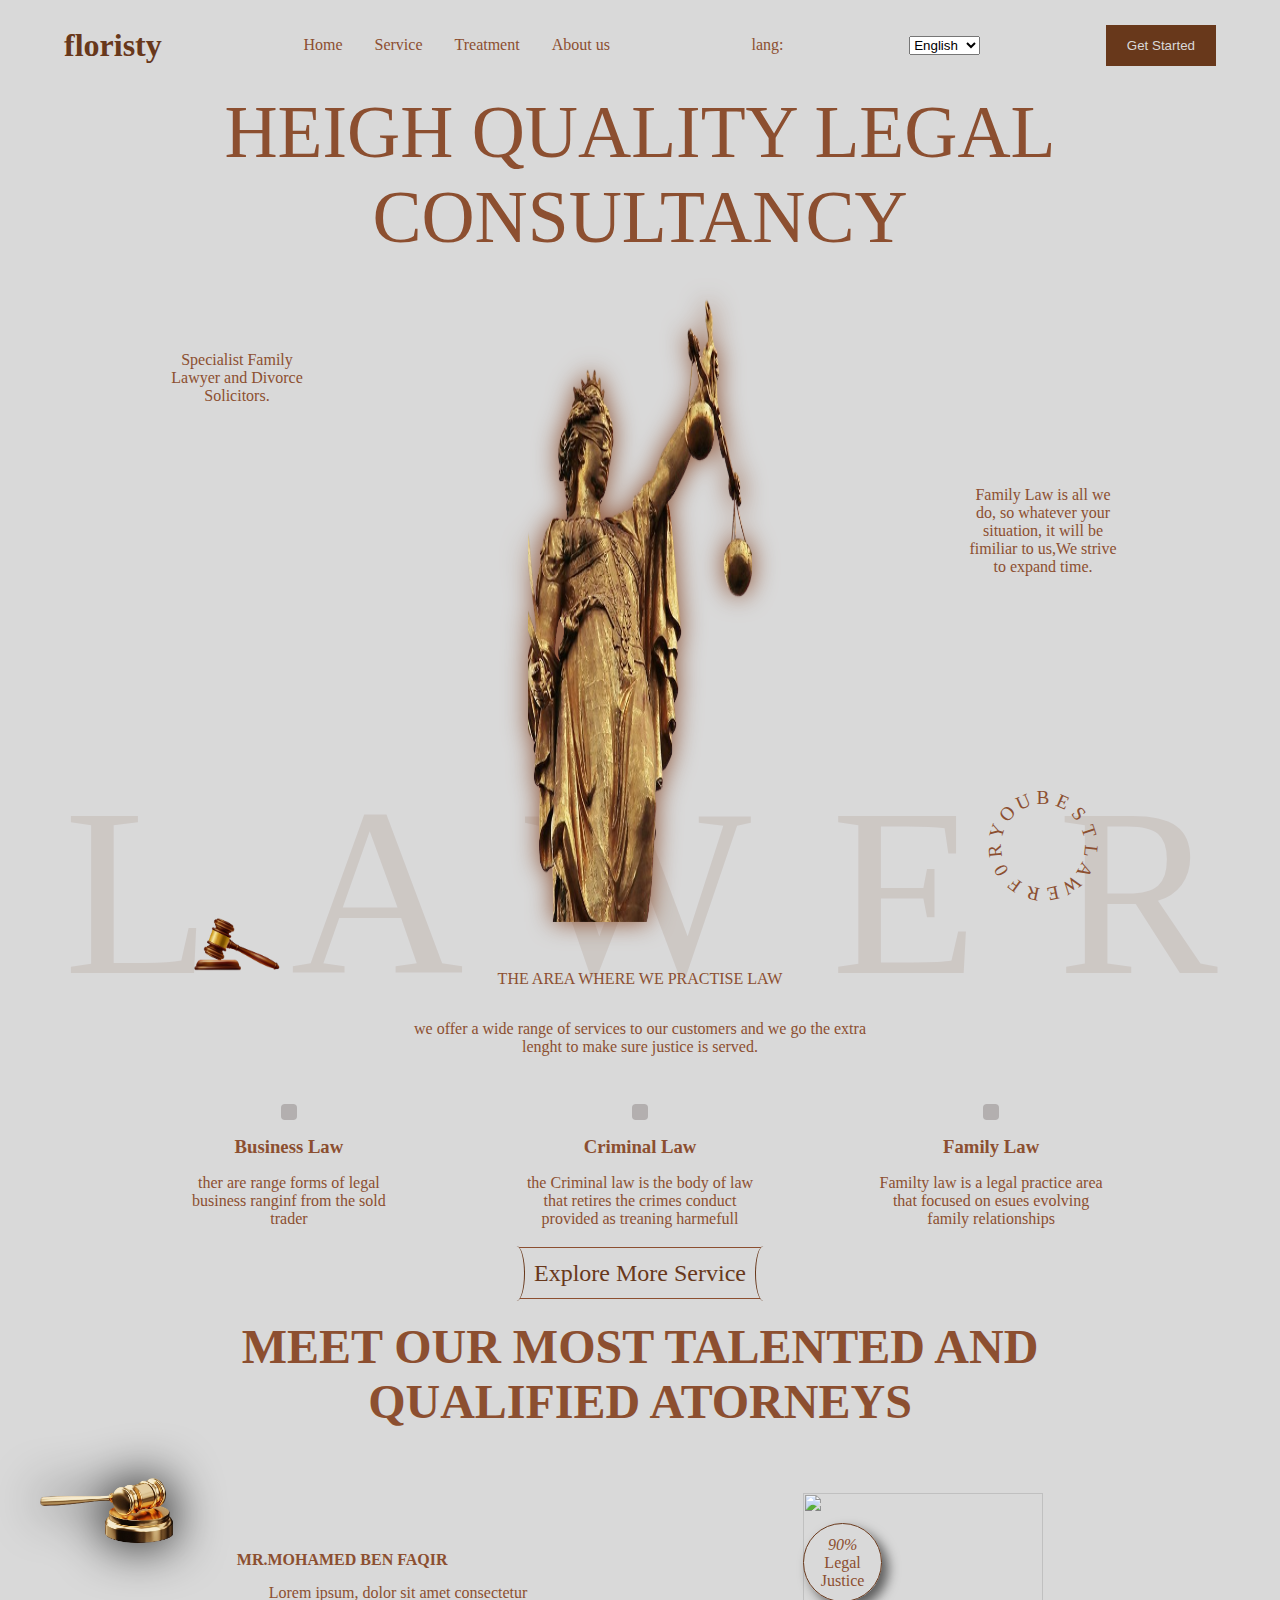
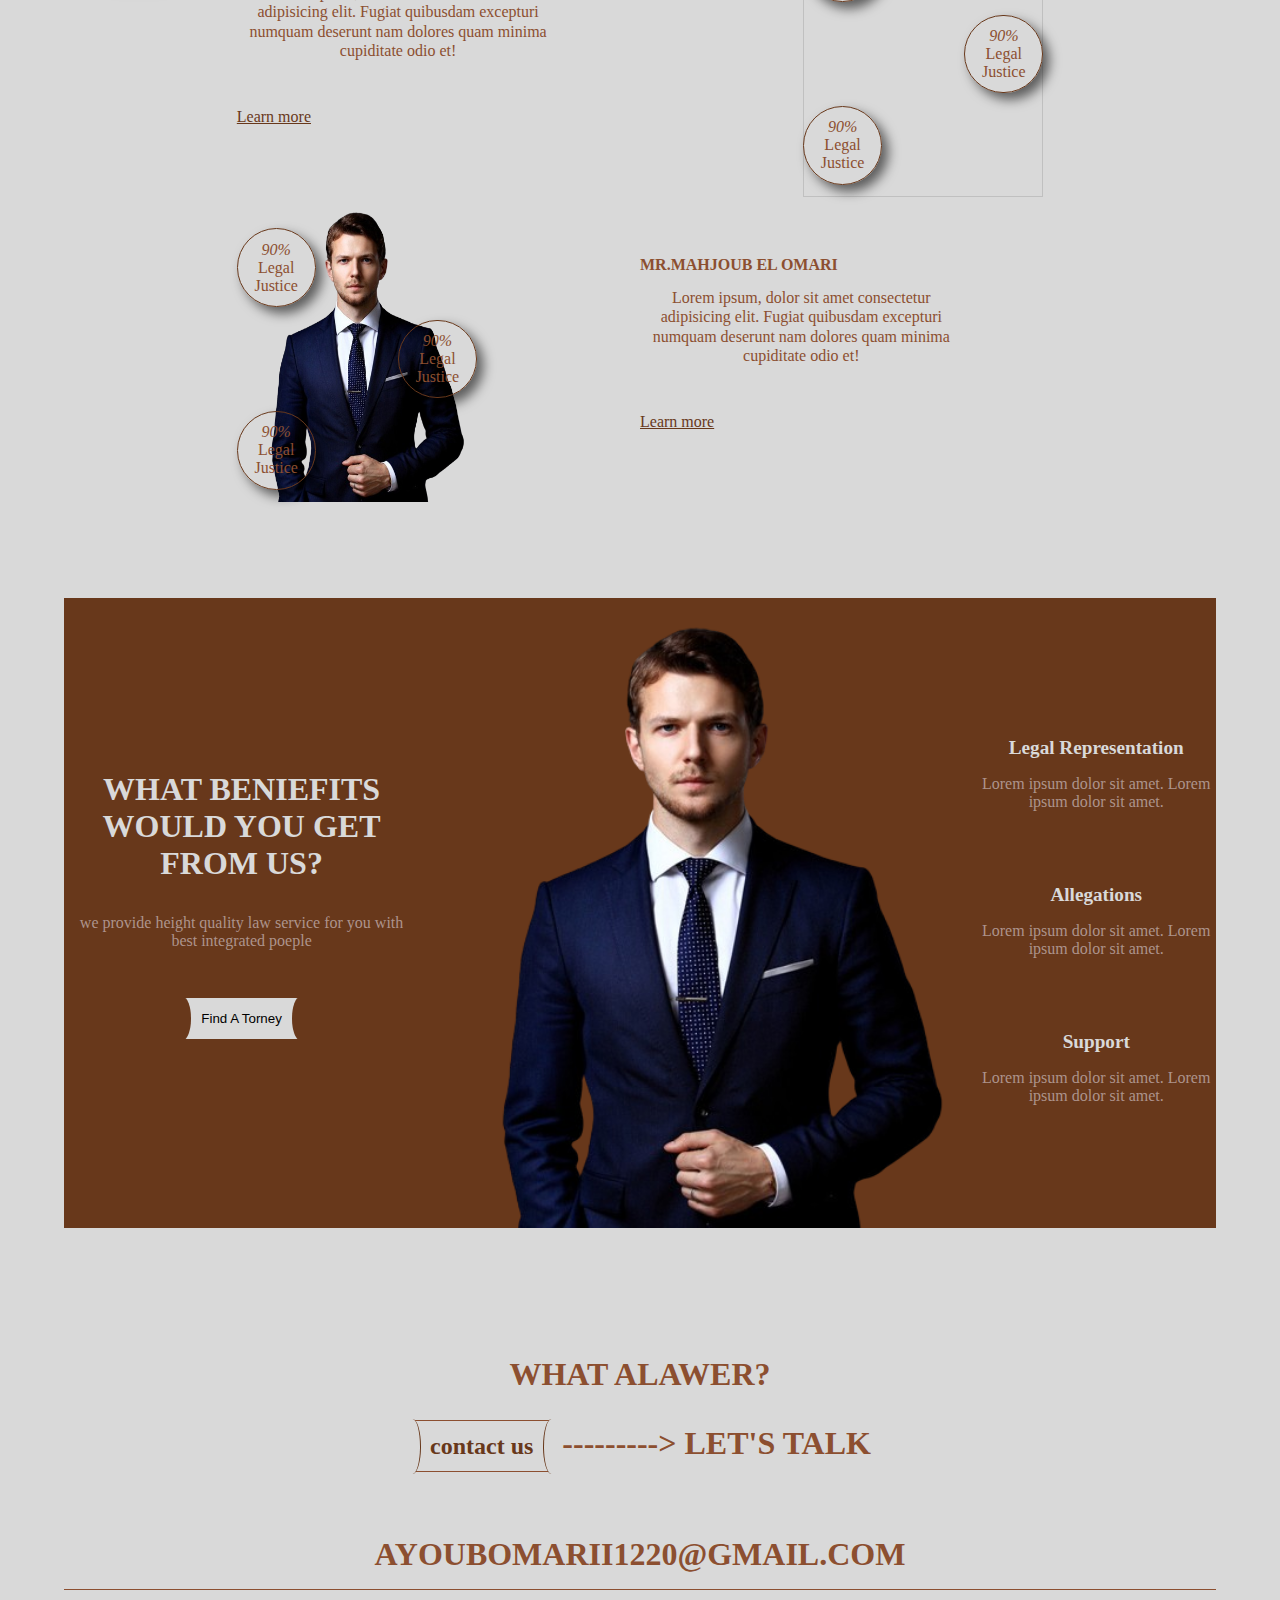
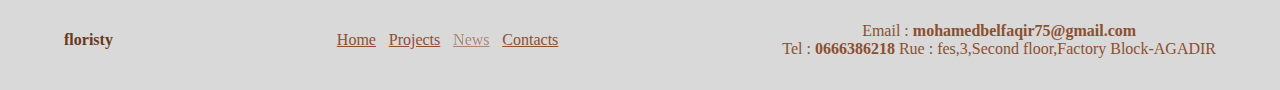
==== index.html @ afbe5ad4 "Update index.html" ====
<html lang="en">
<head>
    <meta charset="UTF-8">
    <meta name="keyword" content="">
    <meta name="description" content=".">
    <meta name="viewport" content="width=device-width, initial-scale=1.0">
   <!--Google Translater Api  -->
      <script src="https://translate.google.com/translate_a/element.js?cb=googleTranslateElementInit"></script>
    <!-- font-awesome cli  -->
    <link rel="stylesheet"  type="text/css" href="https://cdnjs.cloudflare.com/ajax/libs/font-awesome/6.5.1/css/all.min.css" integrity="sha512-DTOQO9RWCH3ppGqcWaEA1BIZOC6xxalwEsw9c2QQeAIftl+Vegovlnee1c9QX4TctnWMn13TZye+giMm8e2LwA==" crossorigin="anonymous" referrerpolicy="no-referrer" />
    <link rel="stylesheet" href="./Styles/index.css">
    <title>Lawer||Floristy</title>
</head>
<style>
    .text-ring {
    position: relative;
    }
    .text-ring [style*=--index] {
        font-size: calc(var(--font-size, 2) * .6rem);
        position: absolute;
        top: 50%;
        left: 50%;
        transform:
        translate(-50%, -50%)
        rotate(calc(360deg / var(--total) * var(--index)))
        translateY(calc(var(--radius, 5) * -1ch));
    }
</style>
<body class="scroller-y" dir="">
    <header class="countainer">
        <nav class="nav">
            <h1 class="logo"><a href="./index.html">floristy</a></h1>
            <ul class="nav-links flex-center">
                <li class="nav-link"><a href="./index.html">Home</a></li>
                <li class="nav-link"><a href="./service.html">Service</a></li>
                <li class="nav-link"><a href="#Treatment">Treatment</a></li>
                <li class="nav-link"><a href="#Aboutus">About us</a></li>
                <li class="nav-link flex-center ex-btn navToggler-btn">X</li>
            </ul>
<!--             Google Translater -->
            <label for="language-select">lang:</label>
            <select id="language-select" onchange="translateContent()">
                <option value="en">English</option>
                <option value="es">Spanish</option>
                <option value="fr">French</option>
                <option value="de">German</option>
                <!-- Add more languages as needed -->
            </select>
            <input type="button" value="Get Started" class="button relative nav-btn navToggler-btn">
        </nav>
        <div class="header-intro text-center">
            HEIGH QUALITY LEGAL CONSULTANCY
        </div>
    </header>
    <section class="first-section countainer">
        <div class="columns flex-evenly">
            <div class="col-1 flex-column">
                <div class="">
                    <i class="fa-solid fa-arrow-down-long my-2"></i>
                    <p class="text">Specialist Family Lawyer and Divorce Solicitors.</p>
                </div>
                <img src="./imgs/harem-2.png" alt="" class="hamer-img">
            </div>
            <div class="col-2 main-header-col flex-column">
                <!-- <img src="./imgs/main-img.jpg" alt="" class="my-2" id="main-img"> -->
                <img src="./imgs/woman-tra.png" alt="" class="my-2" id="main-img">
                <p class="under-imgText my-1">THE AREA WHERE WE PRACTISE LAW</p>
                <span class="some-text">we offer a wide range of services to our customers and we go the extra lenght to make sure justice is served.</span>
            </div>
            <div class="col-3 flex-column ">
                <p class="text">Family Law is all we do, so whatever your situation, it will be fimiliar to us,We strive to expand time.</p>
                <!-- <img src="./imgs/team-1.jpg" alt="" class="rotated"> -->
                <span class="text-ring"style="--total: 15;">
                    <span aria-hidden="true">
                    <span style="--index: 0">B</span>
                    <span style="--index: 1">E</span>
                    <span style="--index: 2">S</span>
                    <span style="--index: 3">T</span>
                    <span style="--index: 4">L</span>
                    <span style="--index: 5">A</span>
                    <span style="--index: 6">W</span>
                    <span style="--index: 7">E</span>
                    <span style="--index: 8">R</span>
                    <span style="--index: 9">F</span>
                    <span style="--index: 10">0</span>
                    <span style="--index: 11">R</span>
                    <span style="--index: 12">Y</span>
                    <span style="--index: 13">O</span>
                    <span style="--index: 14">U</span>
                    <!-- Obfuscated markup -->
                    </span>
                <span class="sr-only"></span>
              </span>
            </div>
        </div>
        <div class="row flex-evenly" id="Service">
            <div class="col-1 col text-center flex-column">
                <i class="icon"><i class="fa-solid fa-user"></i></i>
                <h3 class="title my-1">Business Law</h3>
                <p class="text">ther are range forms of legal business ranginf from the sold trader</p>
            </div>
            <div class="col-2 col text-center flex-column">
                <i class="icon flex-center"><i class="fa-solid fa-user-secret"></i></i>
                <h3 class="title my-1">Criminal Law</h3>
                <p class="text">the Criminal law is the body of law that retires the crimes conduct provided as treaning harmefull
                </p>
            </div>
            <div class="col-3 col text-center flex-column">
                <i class="icon"><i class="fa-solid fa-users"></i></i>
                <h3 class="title my-1">Family Law</h3>
                <p class="text">Familty law is a legal practice area that focused on esues evolving family relationships</p>
            </div>
        </div>
        <div class="explore-btn text-center my-2">
            <a href="./Service.html" target="_blank" class="more-service button footer-btn" title="link">Explore More Service</a>
        </div>
    </section>
    <section class="second-section relative countainer" id="Aboutus">
        <h2 class="text-center my-2">MEET OUR MOST TALENTED AND QUALIFIED ATORNEYS</h2>
         <!-- MR.MohamedBenlfaqir -->
        <div class="flex-between inner my-2">
            <div class="flex-column part part-1">
                <h4 class="">MR.MOHAMED BEN FAQIR</h4>
                <p class="text">Lorem ipsum, dolor sit amet consectetur adipisicing elit. Fugiat quibusdam excepturi numquam deserunt nam dolores quam minima cupiditate odio et!</p>
                <div class="teaches-icons flex gap-8 my-1">
                    <div class=""><i class="fa-brands fa-facebook"></i></div>
                    <div class=""><i class="fa-brands fa-whatsapp"></i></div>
                    <div class=""><i class="fa-brands fa-twitter"></i></div>
                    <div class=""><i class="fa-solid fa-envelope"></i></div>
                </div>
                <a href="./contact.html" title="link" class="link-underline my-1">Learn more</a>
            </div>
            <div class="img-div relative part">
                <img src="./imgs/Lawyer_files/1(3).png" title="link" alt="" class="woman-img">
                <div class="score bordered text-center flex-center">
                    <i class="score-icon">90%</i>
                    <div class="score-alt">Legal Justice</div>
                </div>
                <div class="score bordered text-center flex-center">
                    <i class="score-icon">90%</i>
                    <div class="score-alt">Legal Justice</div>
                </div>
                <div class="score bordered text-center flex-center">
                    <i class="score-icon">90%</i>
                    <div class="score-alt">Legal Justice</div>
                </div>
            </div>
        </div>
        <!-- MR.MahjoubELomari -->
        <div class="flex-between inner my-2">
            <div class="img-div relative part">
                <img src="./imgs/avatar.png" title="link" alt="" class="woman-img">
                <div class="score bordered text-center flex-center">
                    <i class="score-icon">90%</i>
                    <div class="score-alt">Legal Justice</div>
                </div>
                <div class="score bordered text-center flex-center">
                    <i class="score-icon">90%</i>
                    <div class="score-alt">Legal Justice</div>
                </div>
                <div class="score bordered text-center flex-center">
                    <i class="score-icon">90%</i>
                    <div class="score-alt">Legal Justice</div>
                </div>
            </div>
            <div class="flex-column part part-1">
                <h4 class="">MR.MAHJOUB EL OMARI</h4>
                <p class="text">Lorem ipsum, dolor sit amet consectetur adipisicing elit. Fugiat quibusdam excepturi numquam deserunt nam dolores quam minima cupiditate odio et!</p>
                <div class="teaches-icons flex gap-8 my-1">
                    <div class=""><i class="fa-brands fa-facebook"></i></div>
                    <div class=""><i class="fa-brands fa-whatsapp"></i></div>
                    <div class=""><i class="fa-brands fa-twitter"></i></div>
                    <div class=""><i class="fa-solid fa-envelope"></i></div>
                </div>
                <a href="./contact.html" title="link" class="link-underline my-1">Learn more</a>
            </div>
        </div>
        <div class="floating-img">
            <img src="./imgs/laiedhamer.png" title="img" alt="">
        </div>
    </section>
    <section class="third-section countainer" id="Treatment">
        <div class="third-columns brown flex-around">
            <div class="col col-1">
                <h1 class="text">WHAT BENIEFITS WOULD YOU GET FROM US?</h1>
                <p class="my-2 desc">we provide height quality law service for you with best integrated poeple </p>
                <button type="button" title="btn" class="button my-1">Find A Torney</button>
            </div>
            <div class="col-2 center-img">
                <img src="./imgs/avatar.png" alt="" class="avatar">
            </div>
            <div class="col col-3 flex-column flex-around">
                <div class="part">
                    <h5 class="alt my-1 text">Legal Representation</h5>
                    <span class="desc">
                        Lorem ipsum dolor sit amet.
                        Lorem ipsum dolor sit amet.
                    </span>
                </div>
                <div class="part">
                    <h5 class="alt my-1 text">Allegations</h5>
                    <span class="desc">
                        Lorem ipsum dolor sit amet.
                        Lorem ipsum dolor sit amet.
                    </span>
                </div>
                <div class="part">
                    <h5 class="alt my-1 text">Support</h5>
                    <span class="desc">
                        Lorem ipsum dolor sit amet.
                        Lorem ipsum dolor sit amet.</span>
                </div>
            </div>
        </div>
        <div class="footer-asq flex-center my-1">
            <div>
                <p class="my-2 que">WHAT ALAWER?</p> 
                <span class="button footer-btn my-1">contact us</span> ---------> <span class="word">LET'S TALK</span> <br><br> <br>
                AYOUBOMARII1220@GMAIL.COM
            </div>
        </div>
    </section>

    <footer class="countainer">
        <div class="nav-footer flex-between my-2">
            <div class="logo"><a href="./index.html">floristy</a></div>
            <ul class="footer-nav flex gap-8">
                <li class="nav-btm-link"><a href="./index.html" title="link">Home</a></li>
                <li class="nav-btm-link"><a href="./projects.html" title="link">Projects</a></li>
                <li class="nav-btm-link disabeled"><a href="#" title="link">News</a></li>
                <li class="nav-btm-link"><a href="/contact.html" title="link">Contacts</a></li>
            </ul>
            <div class="other-links">
                Email : <strong class="colred my-1">mohamedbelfaqir75@gmail.com</strong><br>
                Tel : <strong class="colred my-1">0666386218</strong>
                Rue : <span class="colored">fes,3,Second floor,Factory Block-AGADIR</span>
            </div>
        </div>
    </footer>


    <script src="./Scripts/index.js"></script>
</body>
</html>
---- Styles/index.css ----
html,*{padding: 0;margin: 0;scroll-behavior: smooth;}
:root
{
    --main-color:var(--c1);
    --Text-color:var(--c3);
    --bg-color:var(--c2);

    --c1:#68381B;
    --c2:#D9D9D9;
    --lightfff:#cabbbbb6;
    --c3:#8C4F30;
    --c4:#000000;
}

/* Star Global Variables */
.countainer{max-width: 90%;margin: 0 auto};
.colred{color: var(--main-color);}
.bg-colred{background: var(--c1);}
.bordered{border-radius: 50%;}
.disabeled{opacity: .6;-webkit-user-select: none;user-select: none;}
.relative{position:relative;}
.flex,
.flex-column,
.flex-center,
.flex-between,
.flex-around,
.flex-evenly{display: flex;align-items: center;}

.flex-center{justify-content: center;}
.flex-between{justify-content: space-between;}
.flex-around{justify-content: space-around;}
.flex-evenly{justify-content: space-evenly;}
.flex-column{flex-direction: column;}

.flex{display: flex;}
.hide{display: none;}

/*syling the brans icons*/
.fa-brands,.fa-solid{font-size: 1.4rem;cursor: pointer;}
.fa-brands:hover,.fa-solid:hover{scale: 1.2;transition: .3s;}

.fa-facebook:hover{color: blue;}
.fa-whatsapp:hover{color: green;}
.fa-twitter:hover{color: lightblue;}


li,.li{list-style:none !important;}
a{text-align: none !important;color: var(--Text-color);}
.my-1{margin: 1rem 0;}
.my-2{margin: 2rem 0;}
.gap-8{gap: .8rem;}
.gap-1{gap: 1rem;}
.gap-2{gap: 2rem;}
.text-center{text-align: center;width: 90%;margin:0 auto;}
.orangred{color: var(--Orangered);}
.scroller-y::-webkit-scrollbar{background: transparent;width: 6px;border-radius: 20px;}
.scroller-y::-webkit-scrollbar-thumb{background: transparent;width: 6px;border-radius: 20px;}
.scroller-x::-webkit-scrollbar{background: transparent;height: 6px;border-radius: 20px;}
.scroller-x::-webkit-scrollbar-thumb{background: transparent;height: 6px;border-radius: 20px;}
.line-clamp
{
    --max-lines: 3;

    font-weight: 500;
    display: -webkit-box;
    overflow: hidden;
    -webkit-box-orient: vertical;
    -webkit-line-clamp: var(--max-lines);
}
.line-clamp:hover{--max-lines: 6;}
.button
{
    padding: 12px 20px;
    border: solid 1px var(--main-color);
    background: transparent;
    color: var(--main-color);
    transition: .4s linear;
    cursor: pointer;
    position:relative;
}
:root
{
    --font-family-01:'Courier New', Courier, monospace;
    --font-family-02:'Times New Roman', Times, serif;
    --font-family-03:Cambria, Cochin, Georgia, Times, 'Times New Roman', serif;
    --font-family-04:Verdana, Geneva, Tahoma, sans-serif;
}
body
{
    font-family:var(--font-family-03);
    min-height:100vh;
    min-height:100dvh;
    width: 100vw;
    background: var(--bg-color);
    color: var(--Text-color);
    overflow-x: hidden !important;
    scroll-behavior: smooth;
    text-align: center !important;
}
.logo a{text-decoration: none;color: var(--main-color);font-weight: bolder;}
nav{display: flex;align-items: center;justify-content: space-between;height: 10vh;}
ul.nav-links li.ex-btn{display: none;}
@media (max-width:575px){
    ul.nav-links
    {
        position: fixed;
        top: 0;
        left: 0;
        bottom: 0;
        right: 0;
        display: flex;
        align-items: center;
        justify-content: center;
        gap: 1rem;
        flex-direction: column;
        height: 100dvh;
        width: 100%;
        background: var(--c1);
        color: var(--c2);
        z-index: 100;
    }
    ul.nav-links li{margin: 1rem auto}
    ul.nav-links li.ex-btn
    {
        top: 0rem;
        right: 0rem;
        margin: .8rem;
        display: flex;
        padding: .5rem;
        cursor: pointer;
        transition: .3s;
        color: var(--c4);
        border-radius: 50%;
        position: absolute;
        border: solid 1px #000;
        background-color:var(--c2);
    }
    ul.nav-links li.ex-btn:hover
    {
        color:var(--c2);
        background-color: var(--c4);
    }
};
nav ul{display: flex;align-items: center;gap: .6rem;}
nav ul li{list-style: none;margin: 0 1rem;}
nav ul li a{color: var(--Bg-color)!important;text-decoration: none;font-weight: 500;}
.nav-btn{background: var(--c1);color: var(--c2);position: relative;}
.inner-ttitle{font-size: 3.6rem;}

/* End Global Variables */
.header-intro
{
    width: 100%;
    text-align: center;
    font-size: 4.6rem;
}
@media(max-width:320px){
    .header-intro{font-size:.91rem;display: none;}
    .first-section .columns::before
    {
        font-size: .5rem;
        display: none;
    }
}
/*! Start FIRST SECTION */
.first-section .columns::before
{
    content: 'LAWER';
    position: absolute;
    bottom: 0;
    left: 0;
    height: 40vh;
    width: max-content;
    color: var(--c1);
    font-size: 15rem;
    display: flex;
    align-items: center;
    letter-spacing: 5rem;
    z-index: -1 !important;
    opacity: .1;

}

.first-section .columns
{width: 100%;position: relative;}
.first-section .columns div 
{height: 100%;width: auto;}
/*col-01*/
.first-section .columns .col-1,
.first-section .columns .col-3
{
    height:70vh;
    width: 14rem;
    justify-content: space-around;
    flex-direction: column;
    position: relative;
}
.first-section .columns .col-1 img ,
.first-section .columns .col-3 img {height: 6rem;width: 6rem;}
.first-section .columns .col-1 .text ,
.first-section .columns .col-3 .text{max-width: 150px;}
/*col-02*/
.first-section .columns .col-2 #main-img
{
    height:70vh;
    width: 14rem;
    filter:drop-shadow(0 0 12px var(--c3));
    z-index: -1;
}
.first-section .columns .col-2 .under-imgText,.some-text
{
    text-align: center;
    max-width:460px;
    margin: 1rem auto;
}
.row {flex-shrink: 1;}
.row .col
{
    flex-grow: 1;
    width: 20rem;
    padding: 2rem 0;
    text-align: center;
    margin: 0 .7rem;
}
.row .col .icon
{
    text-align: center;
    background: #8b84847e;
    border-radius: 4px;
    font-size: 2rem;
    padding: .5rem;
}
.explore-btn{margin-bottom: 2rem;}
.more-service:hover{background: var(--c1);color: var(--c2);}
.more-service{text-decoration: none;}
@media (min-width:920px){
    .row .col{max-width: 230px;}
}
/*! End FIRST SECTION */
/*! Start FIRST SECTION */
.second-section h2
{
    font-size: 3rem;
    margin-bottom: 4rem;
}
.second-section .inner
{
    max-width: 70%;
    margin: 1 auto ;
    flex-wrap: wrap;
}

.teaches-icons .icon:hover{scale: 1.2;transition: .3s;} 
.teaches-icons .icon 
{
    height: 1.8rem;
    width: 1.8rem;
    border-radius: 50%;
    border: solid .1px #000;
    cursor: pointer;
}
.second-section .inner .part{max-width: 50%;}
.second-section .inner .part-1{align-items: start;}
.second-section .inner .part-1 h4{margin-bottom:.7rem;line-height: 1.5rem;}
.second-section .inner .part-1 .text{max-width: 80%;line-height: 1.2rem;}
.link-underline{color: var(--main-color);text-decoration: underline var(--c1);margin-left: 0;}
.second-section .inner .img-div img
{
    height: 19rem;
    width: 15rem;
}
.floating-img img
{
    position: absolute;
    top: 20%;
    left: -4%;
    height: 5.4rem;
    /* width: 5.4rem; */
    filter:drop-shadow(0 0 1.6rem #000) ;
}
.second-section .inner .img-div .score
{
    position: absolute;
    height: 4rem;
    width: 4rem;
    padding: .4rem;
    border: solid 1.4px var(--main-color);
    flex-direction: column;
    box-shadow: .4rem .4rem 12px #00000093;
}
.second-section .inner .img-div .score:nth-child(2){top: 10%;left: 0;}
.second-section .inner .img-div .score:nth-child(3){top: 40%;right: 0;}
.second-section .inner .img-div .score:nth-child(4){top: 70%;left: 0;}
/*! End FIRST SECTION */

/*! Start third SECTION */
.third-section .third-columns
{
    margin:6rem auto;
    height: 70vh;
    width: 100%;
    background: var(--c1);
    position:relative;
}
.third-section .third-columns .col{max-width: 30%;}
@media (max-width:540px)
{
    .third-section .third-columns
    {
        display: flex;
        align-items: center;
        justify-content: space-around;
        flex-direction: column;
        width: 100vw;
        height: max-content;
        height: fit-content;
        padding: .7rem .4rem ;
    }
    .third-section .third-columns .col
    {
        flex-direction: column;
        width: 100%;
    }
}
.third-section .third-columns .text{color:var(--c2) !important;}
.third-section .third-columns .alt{font-size: 1.2rem !important;}
.third-section .third-columns .desc{color: var(--lightfff) !important;}

.button::after
{
    content: '';
    position: absolute;
    top: -4%;
    left: -.4rem;
    height: 110%;
    width: 1rem;
    border-radius:0 50% 50% 0 ;
    background: var(--c1);
}
.button:before
{
    content: '';
    position: absolute;
    top: -4%;
    right: -.4rem;
    height: 110%;
    width: 1rem;
    border-radius:50% 0 0 50%;
    background: var(--c1);
}
.third-section .third-columns .col-1 button
{
    color: var(--c4);
    border: solid 1px var(--c2);
    background: var(--c2);
}
.third-section .third-columns .center-img img
{
    height:100%;
    width:100%;
    object-fit: cover;
}
.third-section .third-columns  .col-3{height: 70%;}
.third-section .third-columns  .col-3 .part,
.third-section .third-columns  .col-3 .part .desc{max-width: 230px;align-items: start;}
footer{border-top: solid 1px var(--c3);}
.footer-asq
{
    display: flex;
    align-items: center;
    justify-content: center;
    font-size: 2rem;
    font-weight: bolder;
}
@media (max-width:325px)
{
    .footer-asq{font-size: 1.2rem;margin: auto;width: 100%;}
    .word{display: none;}
    .nav-footer{display: flex;align-items: end;justify-content: space-between;flex-direction: column;}
    .footer-nav {margin: 2rem 0;}
    .countainer{max-width: 98%;}  
}
.footer-btn{font-size: 1.5rem;border: solid 1px var(--c3);}
.footer-btn::after{border-right:solid 1px var(--c1);background: var(--c2);}
.footer-btn::before{ border-left:solid 1px var(--c1);background: var(--c2);}
/*! End third SECTION */


/*? Start STYLING THE SECOND PAGE (SERVICE PAGE) */
.column{display: flex;flex-wrap: wrap;}
.column .Card:hover{box-shadow: .3rem .3rem 12px var(--c3);}
.column .Card
{
    flex-grow: 1;
    height: 15em;
    width: 15em;
    margin: .5rem;
    transition: .4s;
    padding-bottom: 1.2rem;
}
.column .Card .service-cover
{
    height: 70%;
    width: 100%;
    object-fit: cover;
    margin-bottom: .6rem;
    z-index: -1;
}
.column .Card h4.number
{
    position: absolute;
    height: 2.5rem;
    width: 2.5rem;
    translate: 0 -100%;
    display: flex;
    align-items: center;
    justify-content: center;
    border-radius:12px 0 0 12px;
    color: var(--c2);
    background-color: var(--c1);
    font-weight: bolder;
}
.column .Card p.desc
{
    font-style: italic;
    max-height: 30%;
    max-width: 100%;

    --max-lines: 3;

    font-weight: 500;
    display: -webkit-box;
    overflow: hidden;
    -webkit-box-orient: vertical;
    -webkit-line-clamp: var(--max-lines);
}
/*? End STYLING THE SECOND PAGE (SERVICE PAGE) */


/*? Start Styling the Contact page*/
.contact-box{padding: 1.5rem 1rem;margin-bottom: 1em;}
.contact-box .col
{
    width: 100%;
    height: 3rem;
    margin: .7rem 0;
}
.contact-box .col input:focus,textarea:focus{border:solid 2px var(--c1);}
.contact-box .col input,
.contact-box .column textarea{width: 90%;padding: 1rem 2rem;}
.contact-box .col input
{
    height: 100%;
    border-radius: 30px;
    border: 0;
    outline: 0;
    color: var(--c3);
}
textarea{margin: auto;border-radius: 20px;}
.contact-box .col input[type="submit"]{color: var(--c2) !important;cursor: pointer;}
/*? End Styling the Contact page*/


footer,.nav-footer{white-space: wrap;flex-wrap: wrap;}
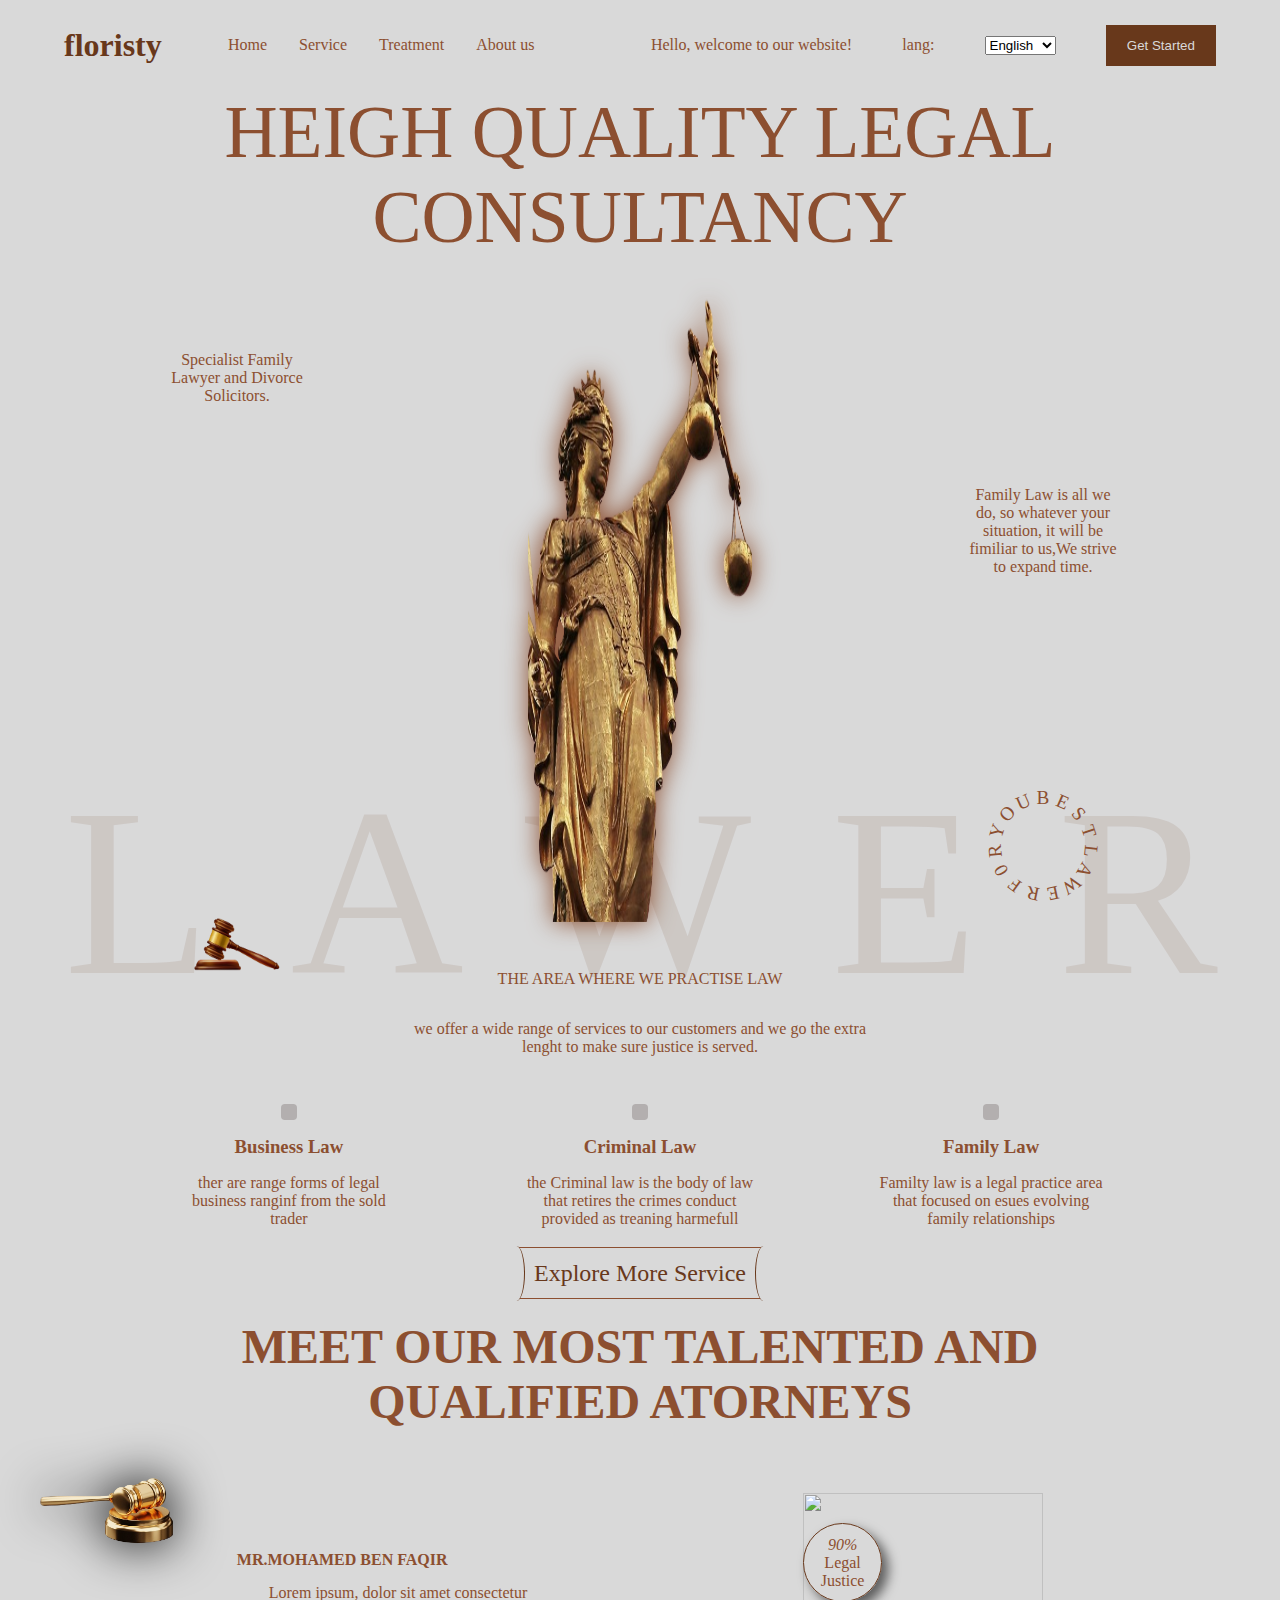
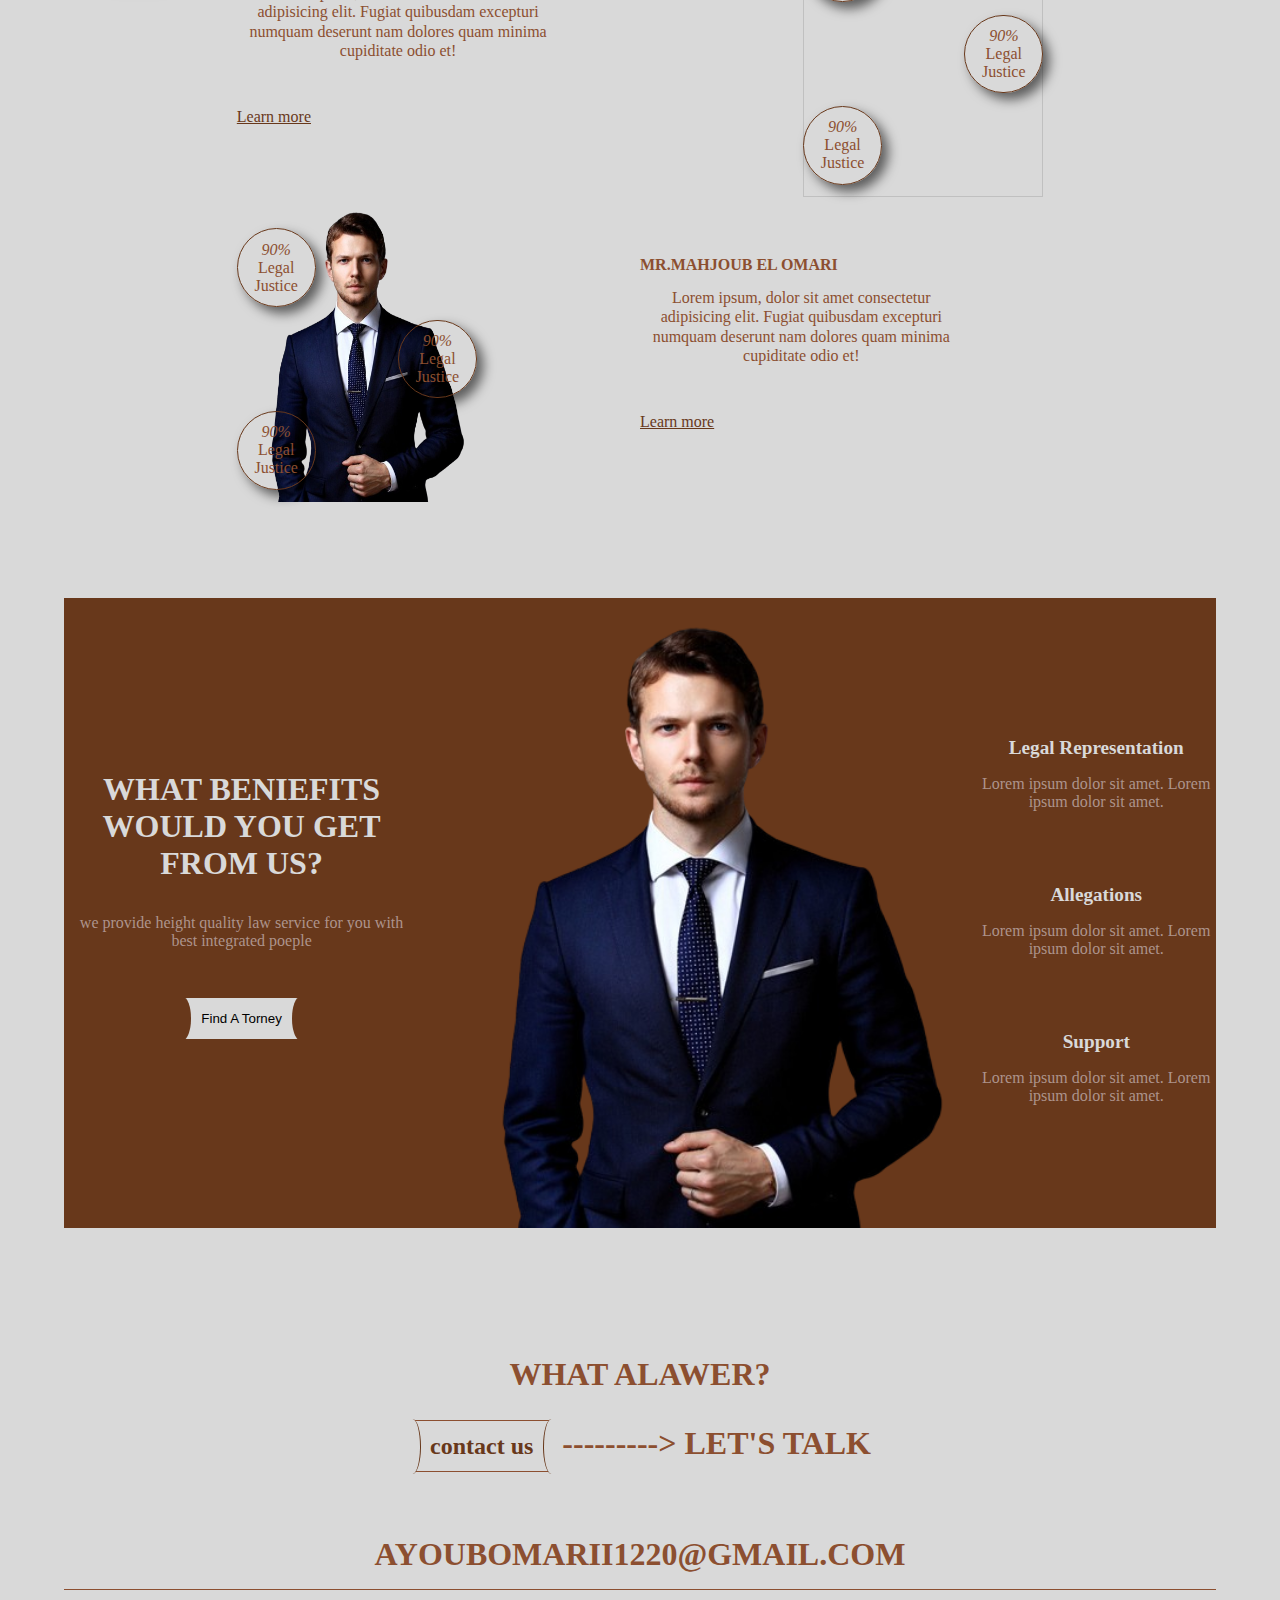
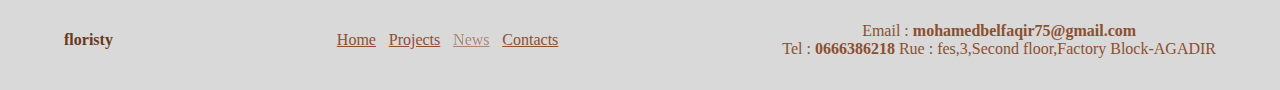
==== commit 5719bdfa: "Update index.html" ====
--- a/index.html
+++ b/index.html
@@ -11,6 +11,11 @@
     <link rel="stylesheet" href="./Styles/index.css">
     <title>Lawer||Floristy</title>
 </head>
+<script>
+    function googleTranslateElementInit() {
+        new google.translate.TranslateElement({pageLanguage: 'en'}, 'google_translate_element');
+    }
+</script>
 <style>
     .text-ring {
     position: relative;
@@ -37,7 +42,11 @@
                 <li class="nav-link"><a href="#Aboutus">About us</a></li>
                 <li class="nav-link flex-center ex-btn navToggler-btn">X</li>
             </ul>
-<!--             Google Translater -->
+           <!--Google Translater -->
+            <div id="google_translate_element"></div>
+            <div id="content">
+                <p>Hello, welcome to our website!</p>
+            </div>
             <label for="language-select">lang:</label>
             <select id="language-select" onchange="translateContent()">
                 <option value="en">English</option>
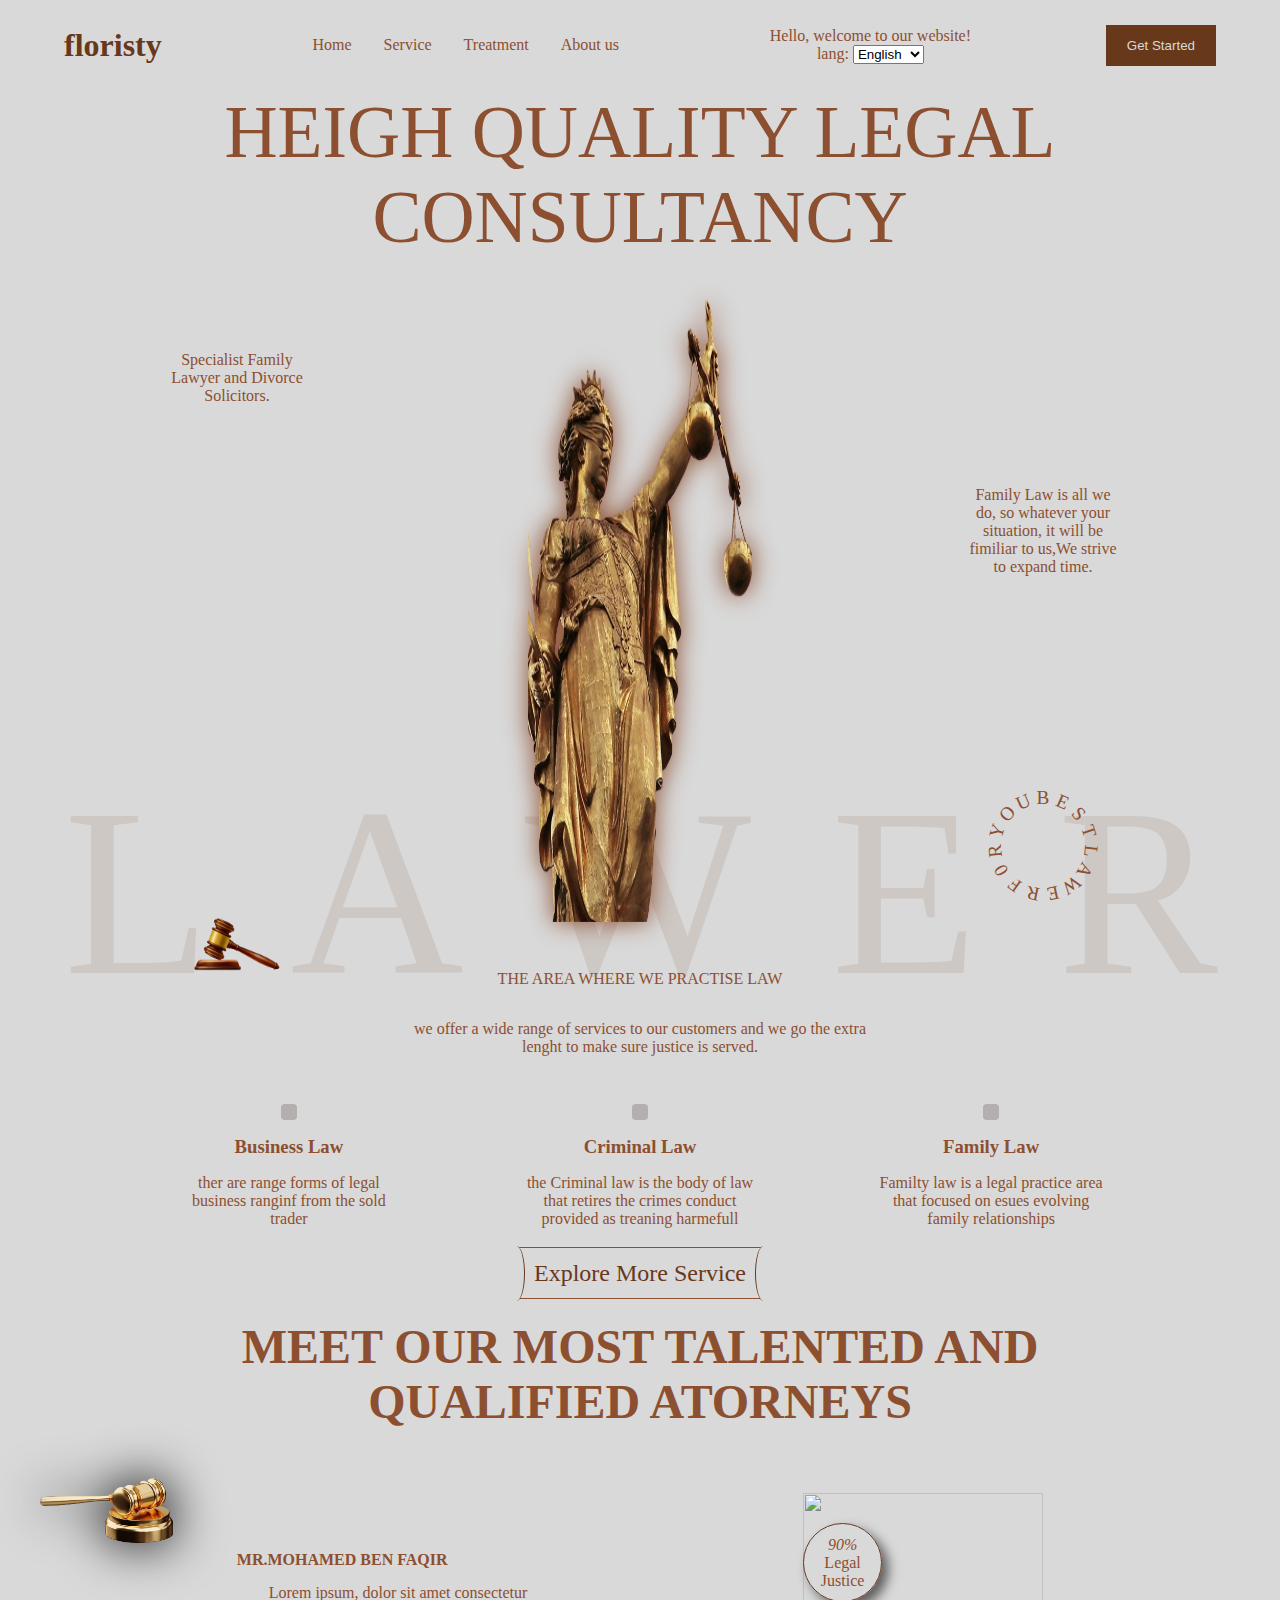
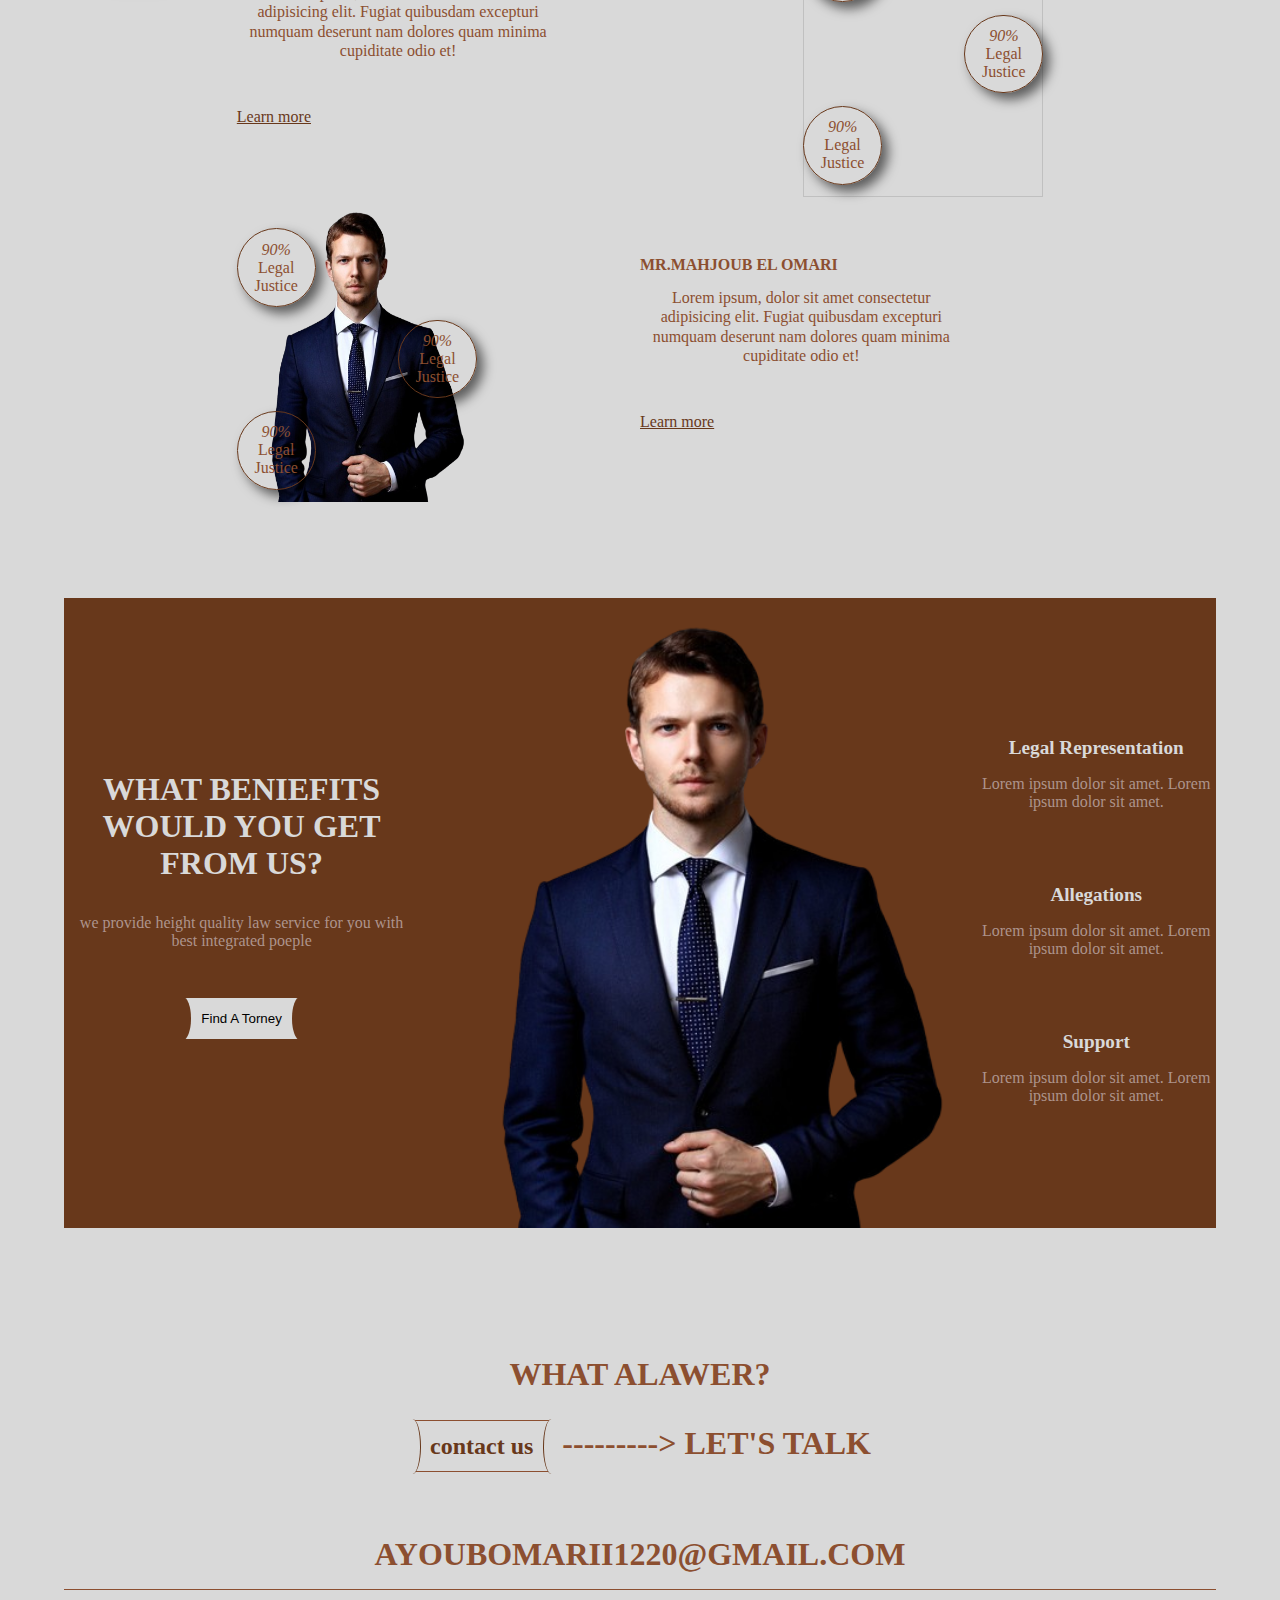
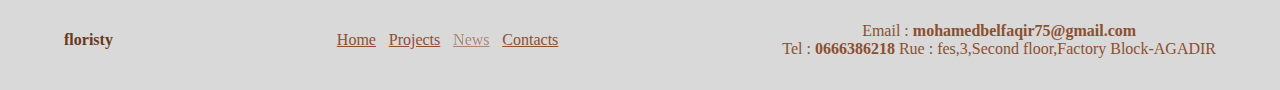
==== commit 8958c983: "Update index.html" ====
--- a/index.html
+++ b/index.html
@@ -42,19 +42,22 @@
                 <li class="nav-link"><a href="#Aboutus">About us</a></li>
                 <li class="nav-link flex-center ex-btn navToggler-btn">X</li>
             </ul>
-           <!--Google Translater -->
-            <div id="google_translate_element"></div>
-            <div id="content">
-                <p>Hello, welcome to our website!</p>
-            </div>
-            <label for="language-select">lang:</label>
-            <select id="language-select" onchange="translateContent()">
-                <option value="en">English</option>
-                <option value="es">Spanish</option>
-                <option value="fr">French</option>
-                <option value="de">German</option>
-                <!-- Add more languages as needed -->
-            </select>
+            <div class="google_translate_countainer">
+                   <!--Google Translater -->
+                    <div id="google_translate_element"></div>
+                    <div id="content">
+                        <p>Hello, welcome to our website!</p>
+                    </div>
+                    <label for="language-select">lang:</label>
+                    <select id="language-select" onchange="translateContent()">
+                        <option value="en">English</option>
+                        <option value="es">Spanish</option>
+                        <option value="fr">French</option>
+                        <option value="de">German</option>
+                        <!-- Add more languages as needed -->
+                    </select>
+            </div>
+          
             <input type="button" value="Get Started" class="button relative nav-btn navToggler-btn">
         </nav>
         <div class="header-intro text-center">
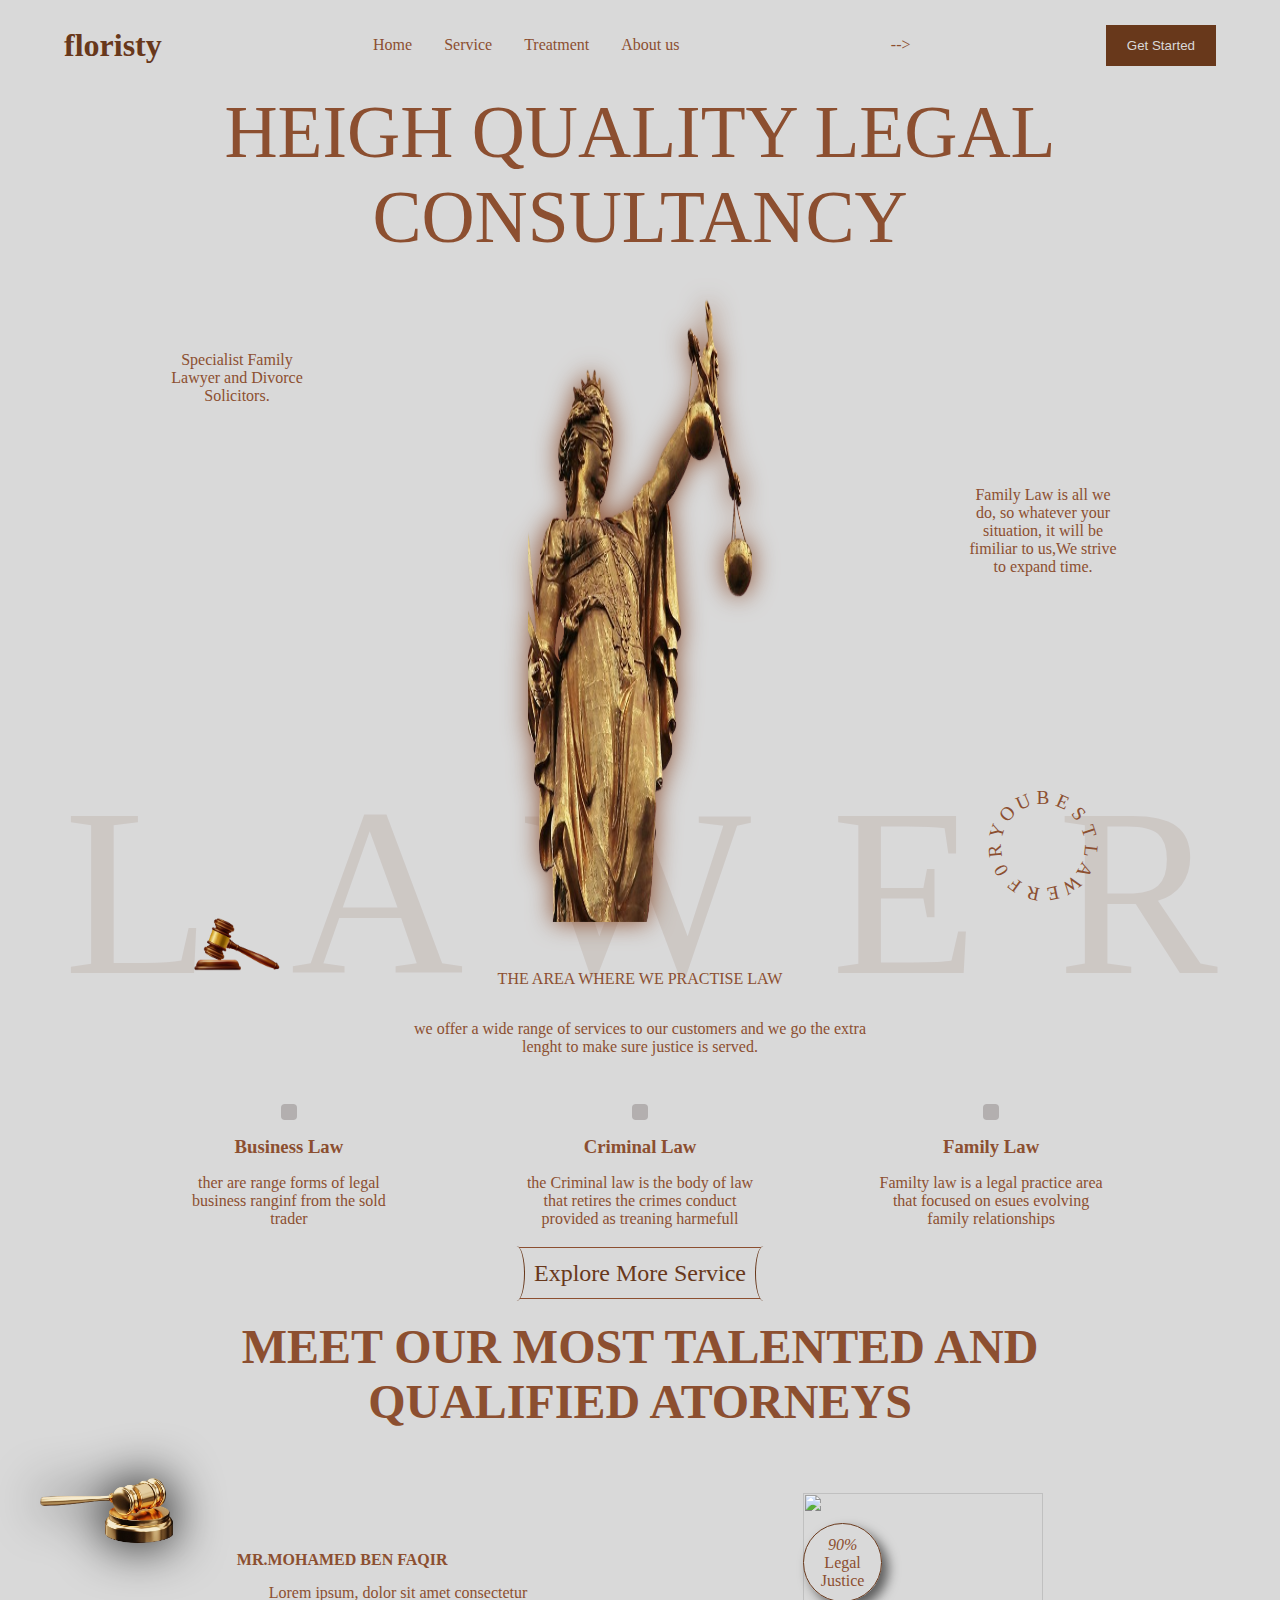
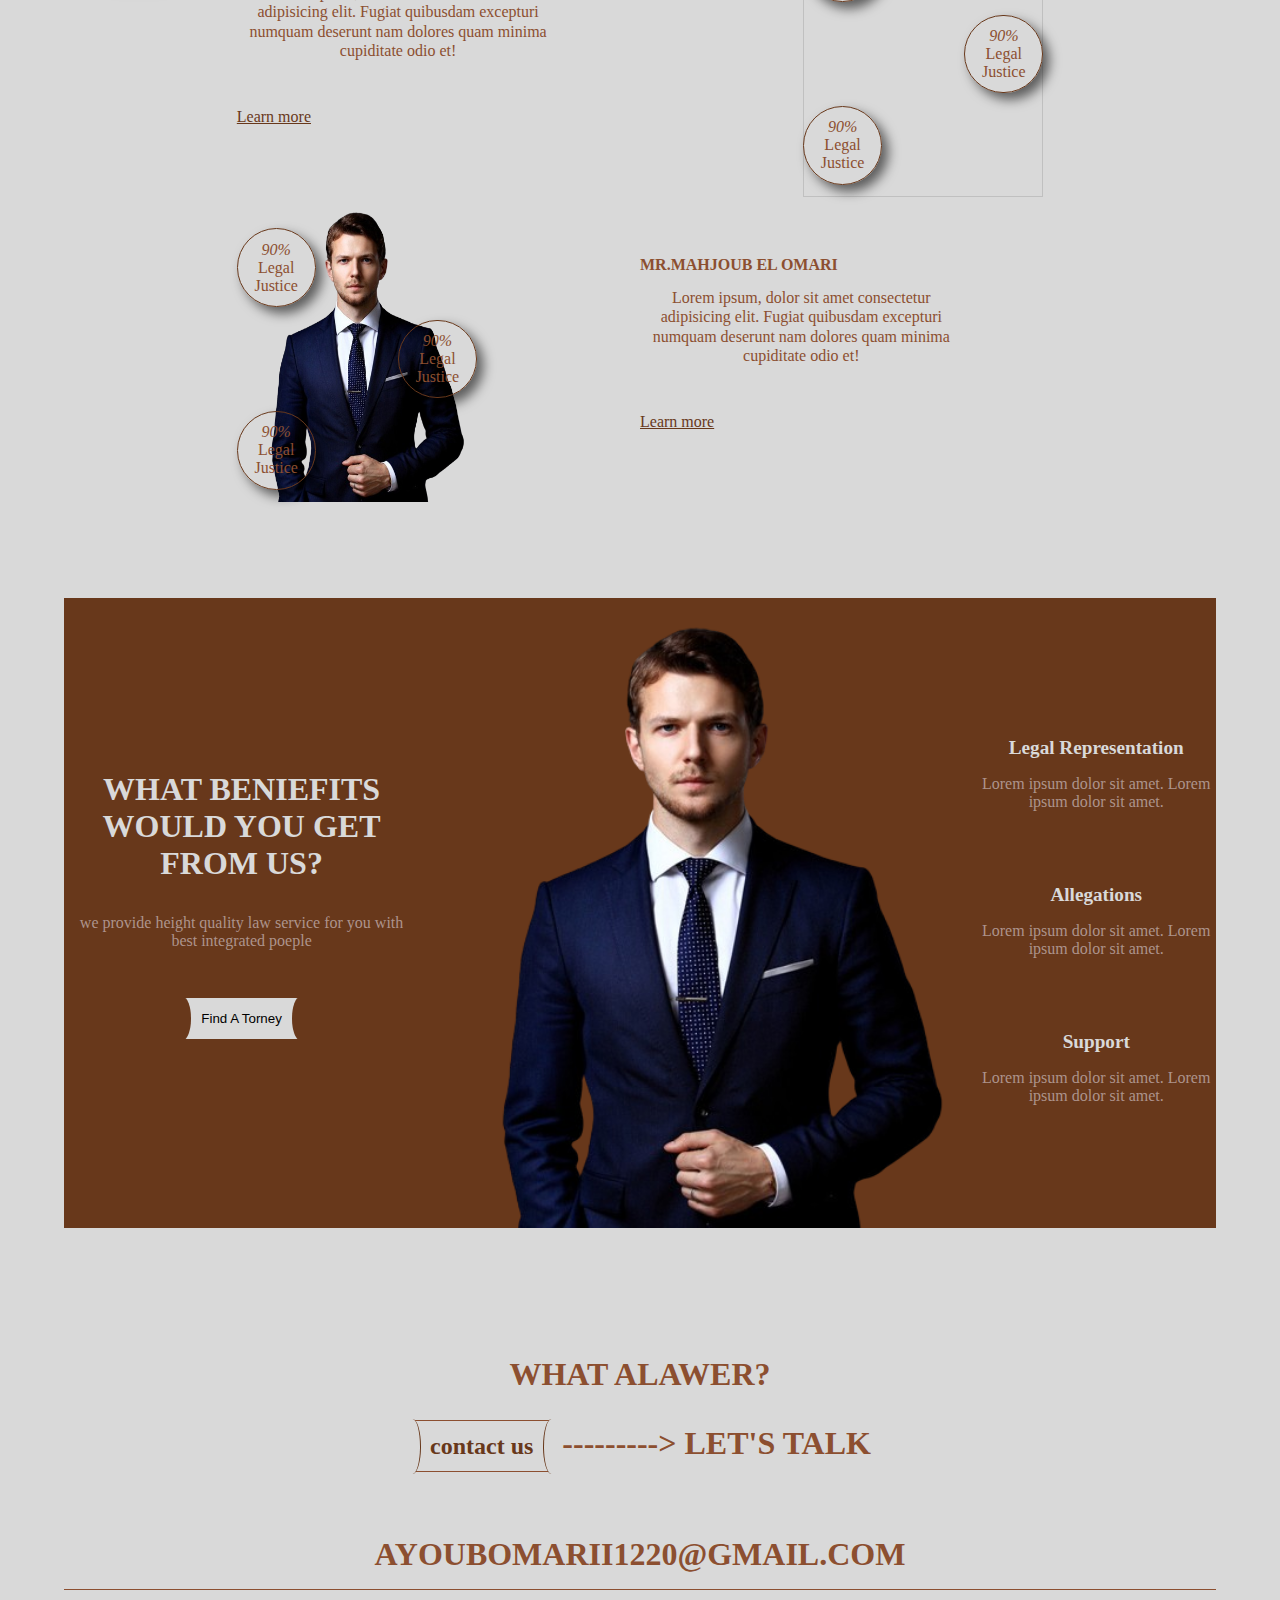
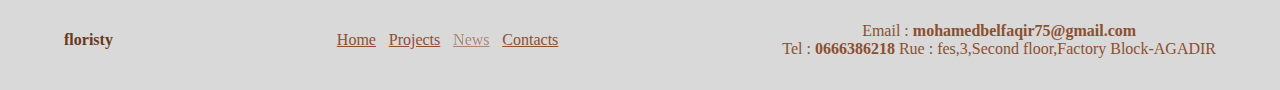
==== commit 3c608cc7: "Update index.html" ====
--- a/index.html
+++ b/index.html
@@ -45,7 +45,7 @@
             <div class="google_translate_countainer">
                    <!--Google Translater -->
                     <div id="google_translate_element"></div>
-                    <div id="content">
+<!--                     <div id="content">
                         <p>Hello, welcome to our website!</p>
                     </div>
                     <label for="language-select">lang:</label>
@@ -55,7 +55,7 @@
                         <option value="fr">French</option>
                         <option value="de">German</option>
                         <!-- Add more languages as needed -->
-                    </select>
+                    </select> -->
             </div>
           
             <input type="button" value="Get Started" class="button relative nav-btn navToggler-btn">
--- a/Styles/index.css
+++ b/Styles/index.css
@@ -458,7 +458,9 @@
 }
 textarea{margin: auto;border-radius: 20px;}
 .contact-box .col input[type="submit"]{color: var(--c2) !important;cursor: pointer;}
+.location_countainer{height:50vh;height:50dvh;width:100%;}
+.location_countainer iframe{height:100%;width:100%;objectf-fit:cover;}
 /*? End Styling the Contact page*/
 
 
-footer,.nav-footer{white-space: wrap;flex-wrap: wrap;}+footer,.nav-footer{white-space: wrap;flex-wrap: wrap;}
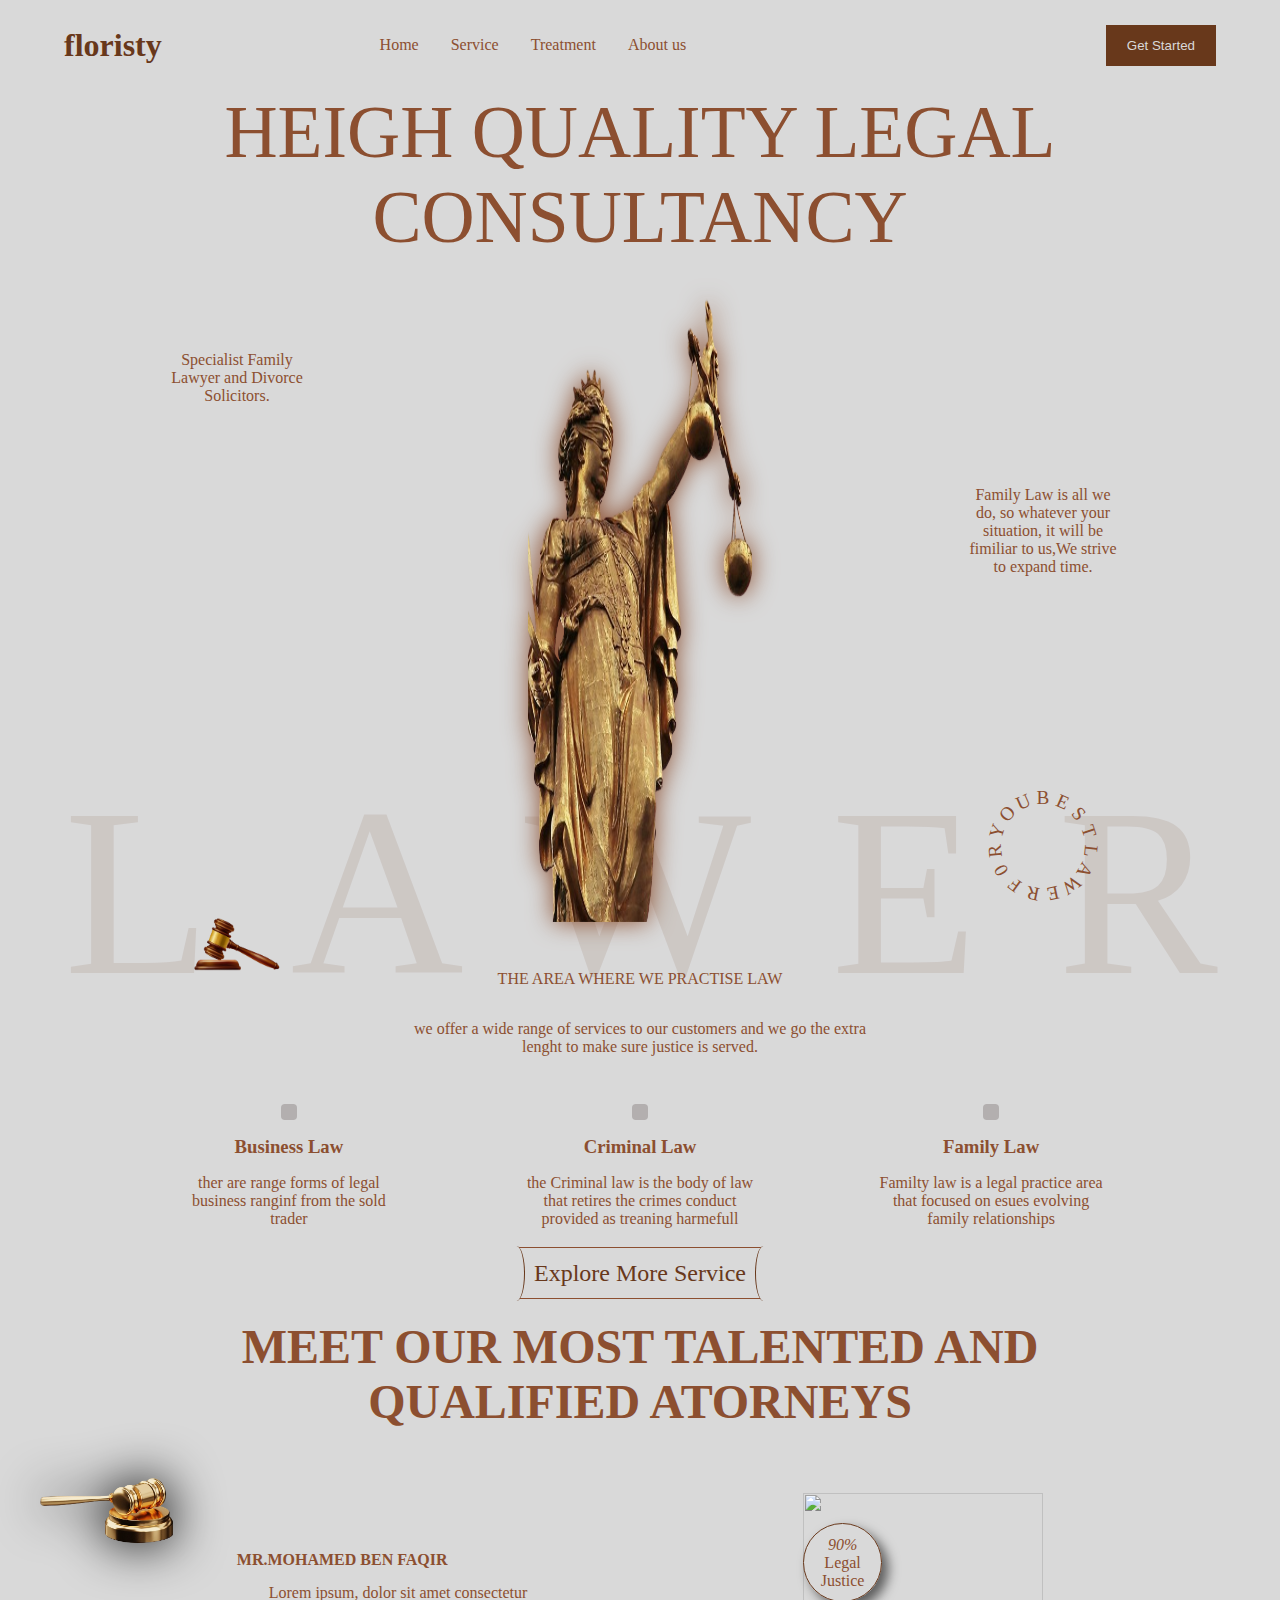
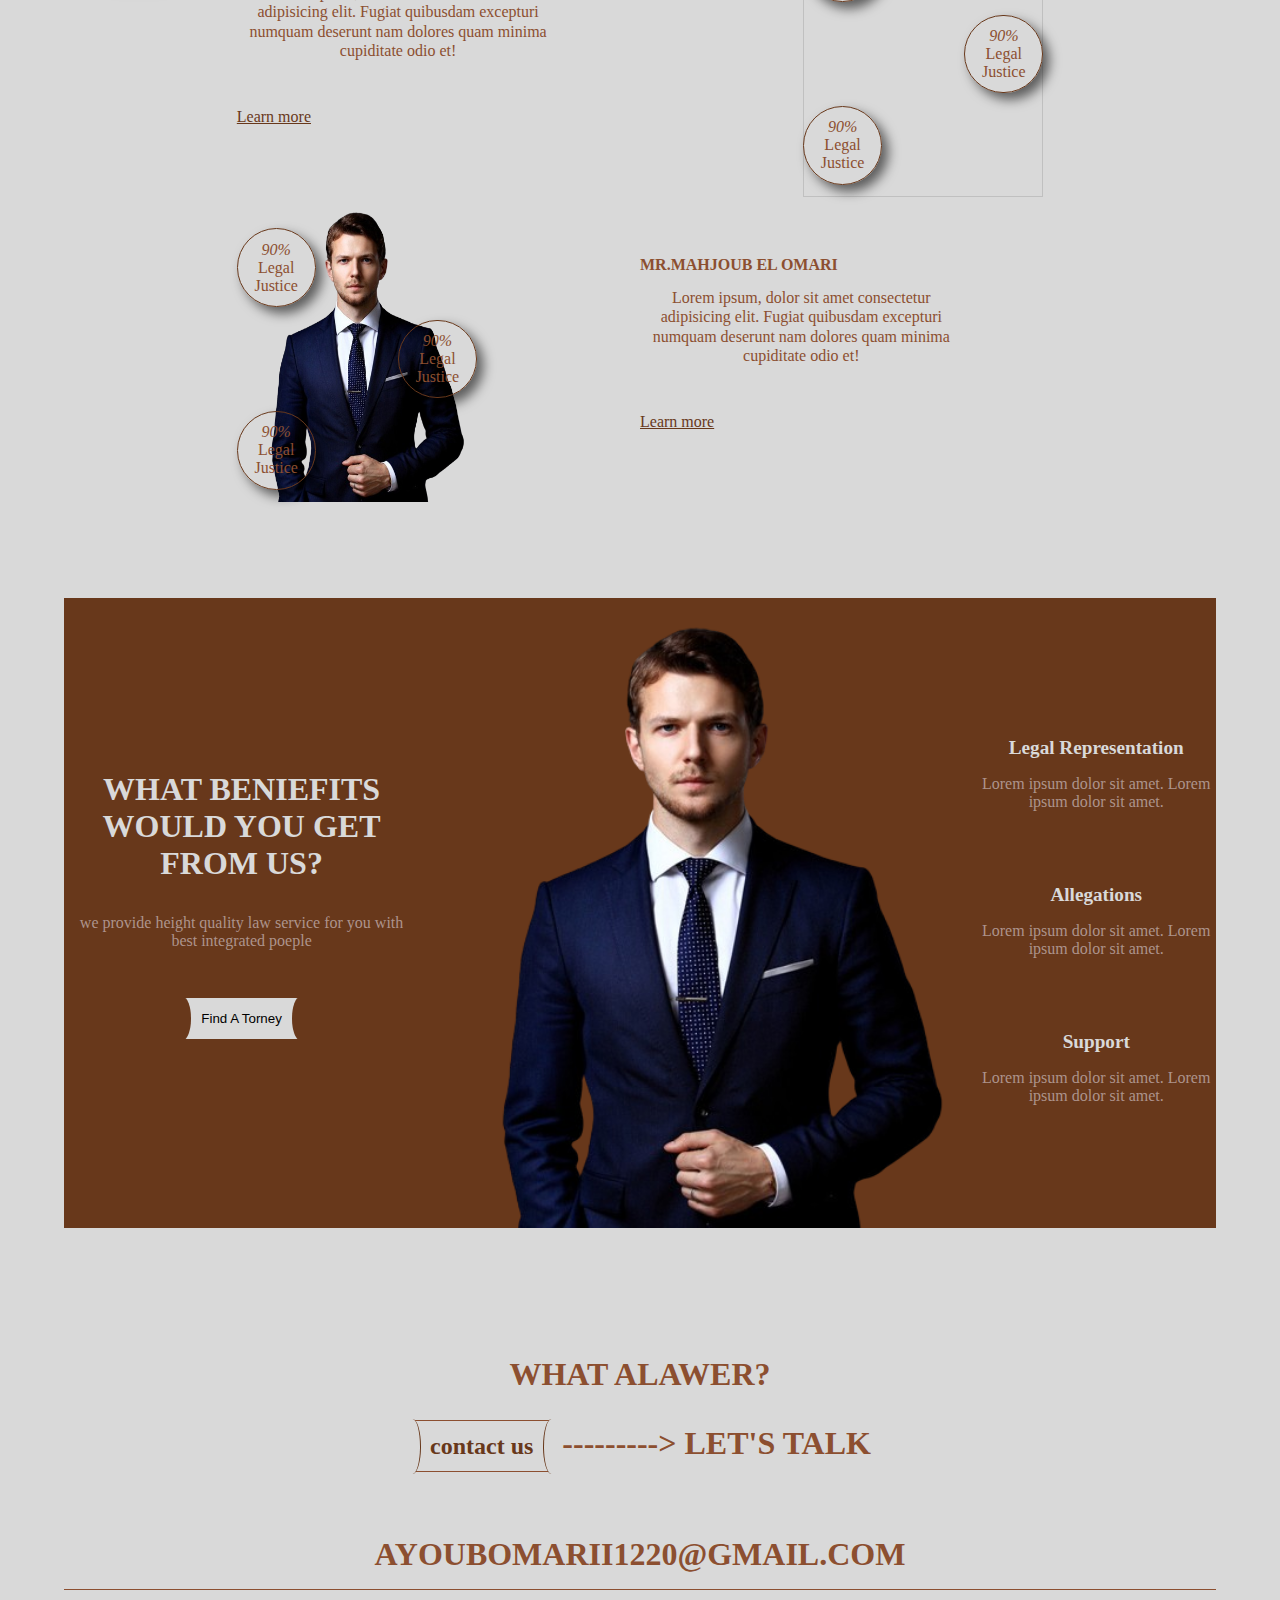
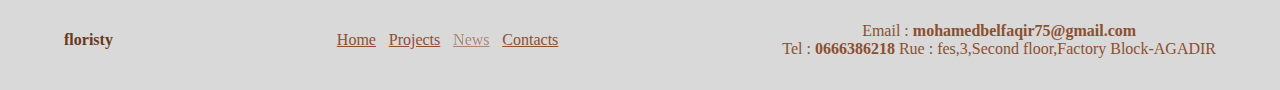
==== commit 1f66bf05: "Update index.html" ====
--- a/index.html
+++ b/index.html
@@ -42,22 +42,8 @@
                 <li class="nav-link"><a href="#Aboutus">About us</a></li>
                 <li class="nav-link flex-center ex-btn navToggler-btn">X</li>
             </ul>
-            <div class="google_translate_countainer">
-                   <!--Google Translater -->
-                    <div id="google_translate_element"></div>
-<!--                     <div id="content">
-                        <p>Hello, welcome to our website!</p>
-                    </div>
-                    <label for="language-select">lang:</label>
-                    <select id="language-select" onchange="translateContent()">
-                        <option value="en">English</option>
-                        <option value="es">Spanish</option>
-                        <option value="fr">French</option>
-                        <option value="de">German</option>
-                        <!-- Add more languages as needed -->
-                    </select> -->
-            </div>
-          
+           <!--Google Translater -->
+            <div id="google_translate_element"></div>
             <input type="button" value="Get Started" class="button relative nav-btn navToggler-btn">
         </nav>
         <div class="header-intro text-center">
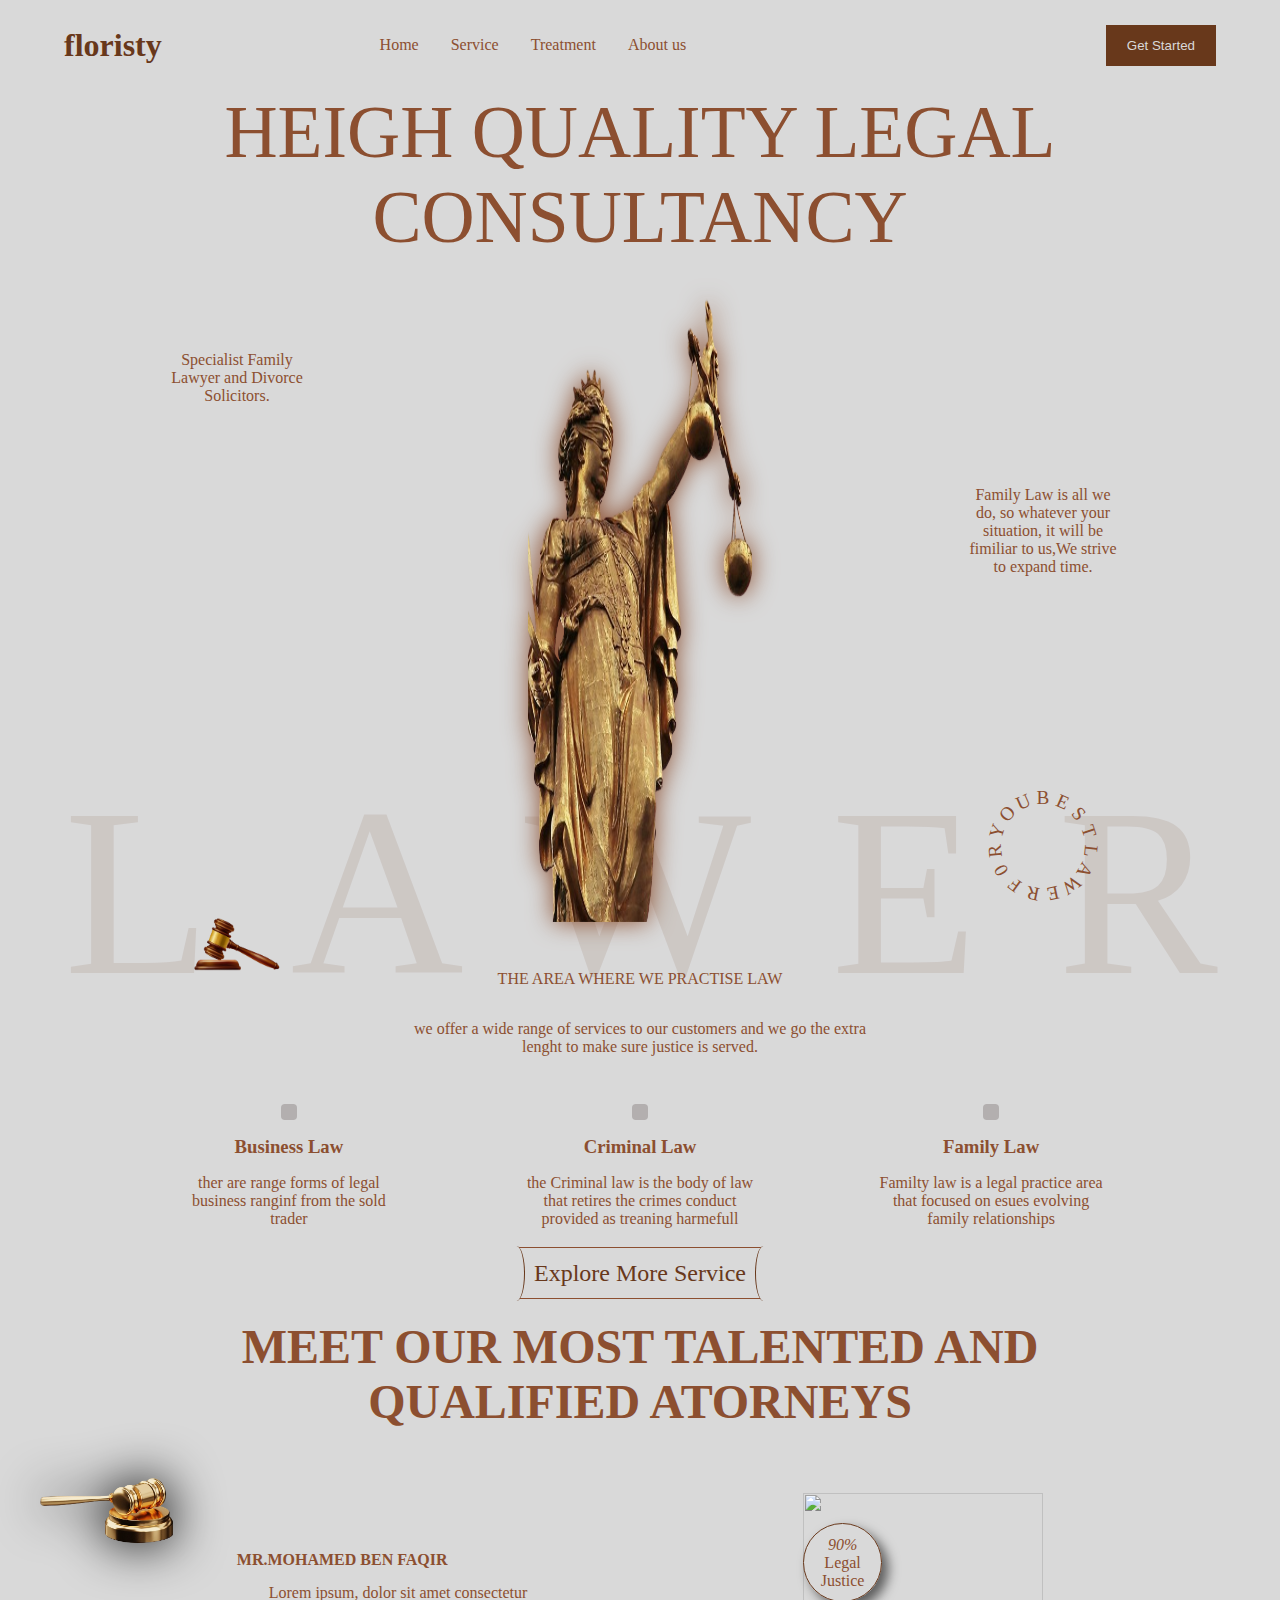
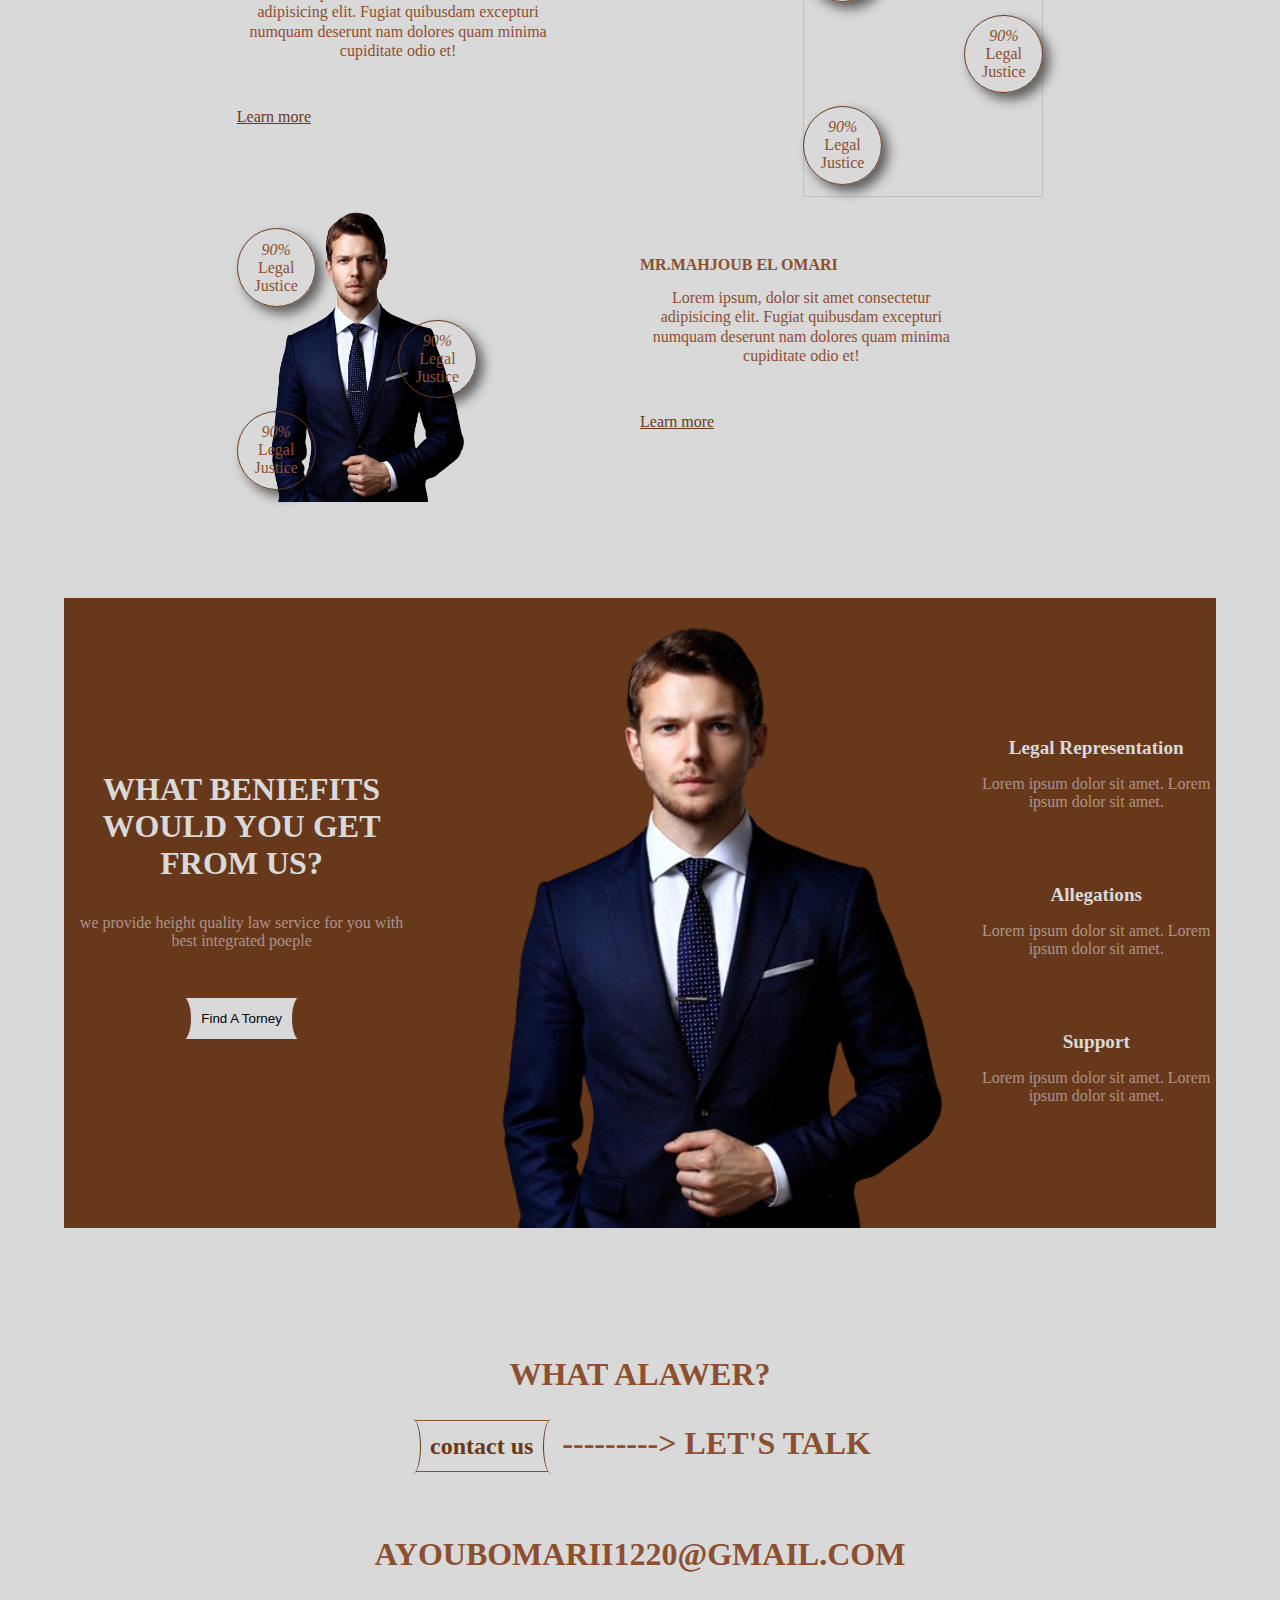
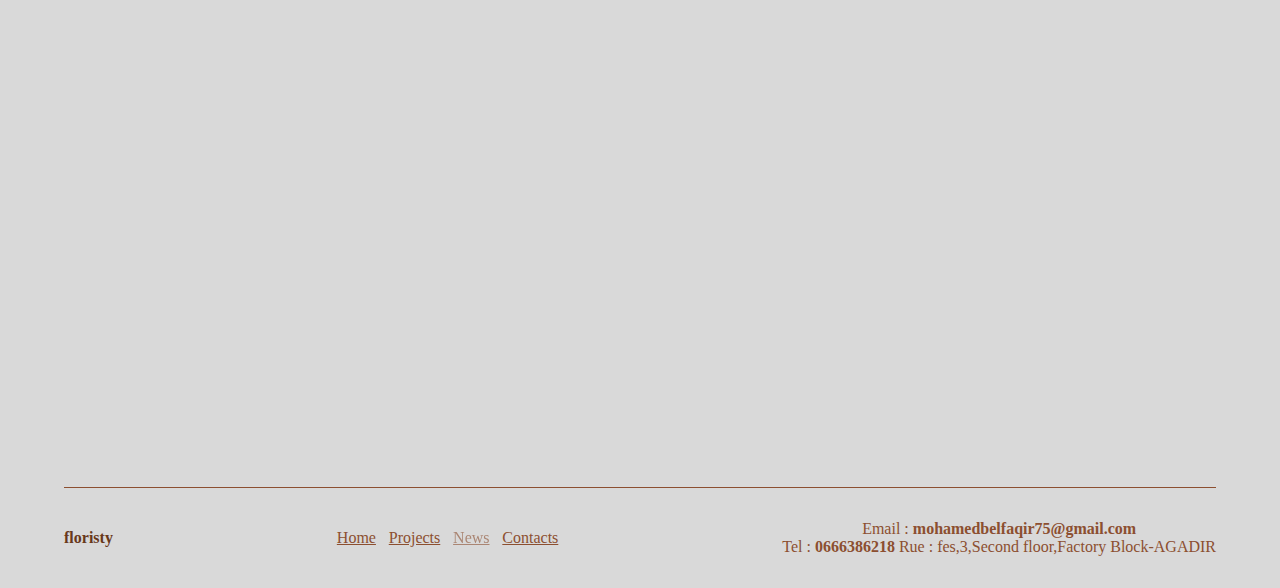
==== commit 238dfaa6: "cimmit changes" ====
--- a/index.html
+++ b/index.html
@@ -218,6 +218,15 @@
             </div>
         </div>
     </section>
+    
+     <!-- Location -->
+     <div class="location_countainer my-2 flex-center">
+        <iframe src="https://www.google.com/maps/embed?pb=!1m18!1m12!1m3!1d360.3487820931476!2d-9.59180465046353!3d30.41601337917856!2m3!1f0!2f0!3f0!3m2!1i1024!2i768!4f13.1!3m3!1m2!1s0xdb3b6f827a31de9%3A0xe268a3a2b374d99b!2sCC85%2BC96%2C%20Rue%20Sidi%20Bouknadel%2C%20Agadir%2080000!5e1!3m2!1sen!2sma!4v1718034085262!5m2!1sen!2sma"
+        style="border:0;"
+         allowfullscreen=""
+          loading="lazy"
+           referrerpolicy="no-referrer-when-downgrade"></iframe>
+      </div>
 
     <footer class="countainer">
         <div class="nav-footer flex-between my-2">
